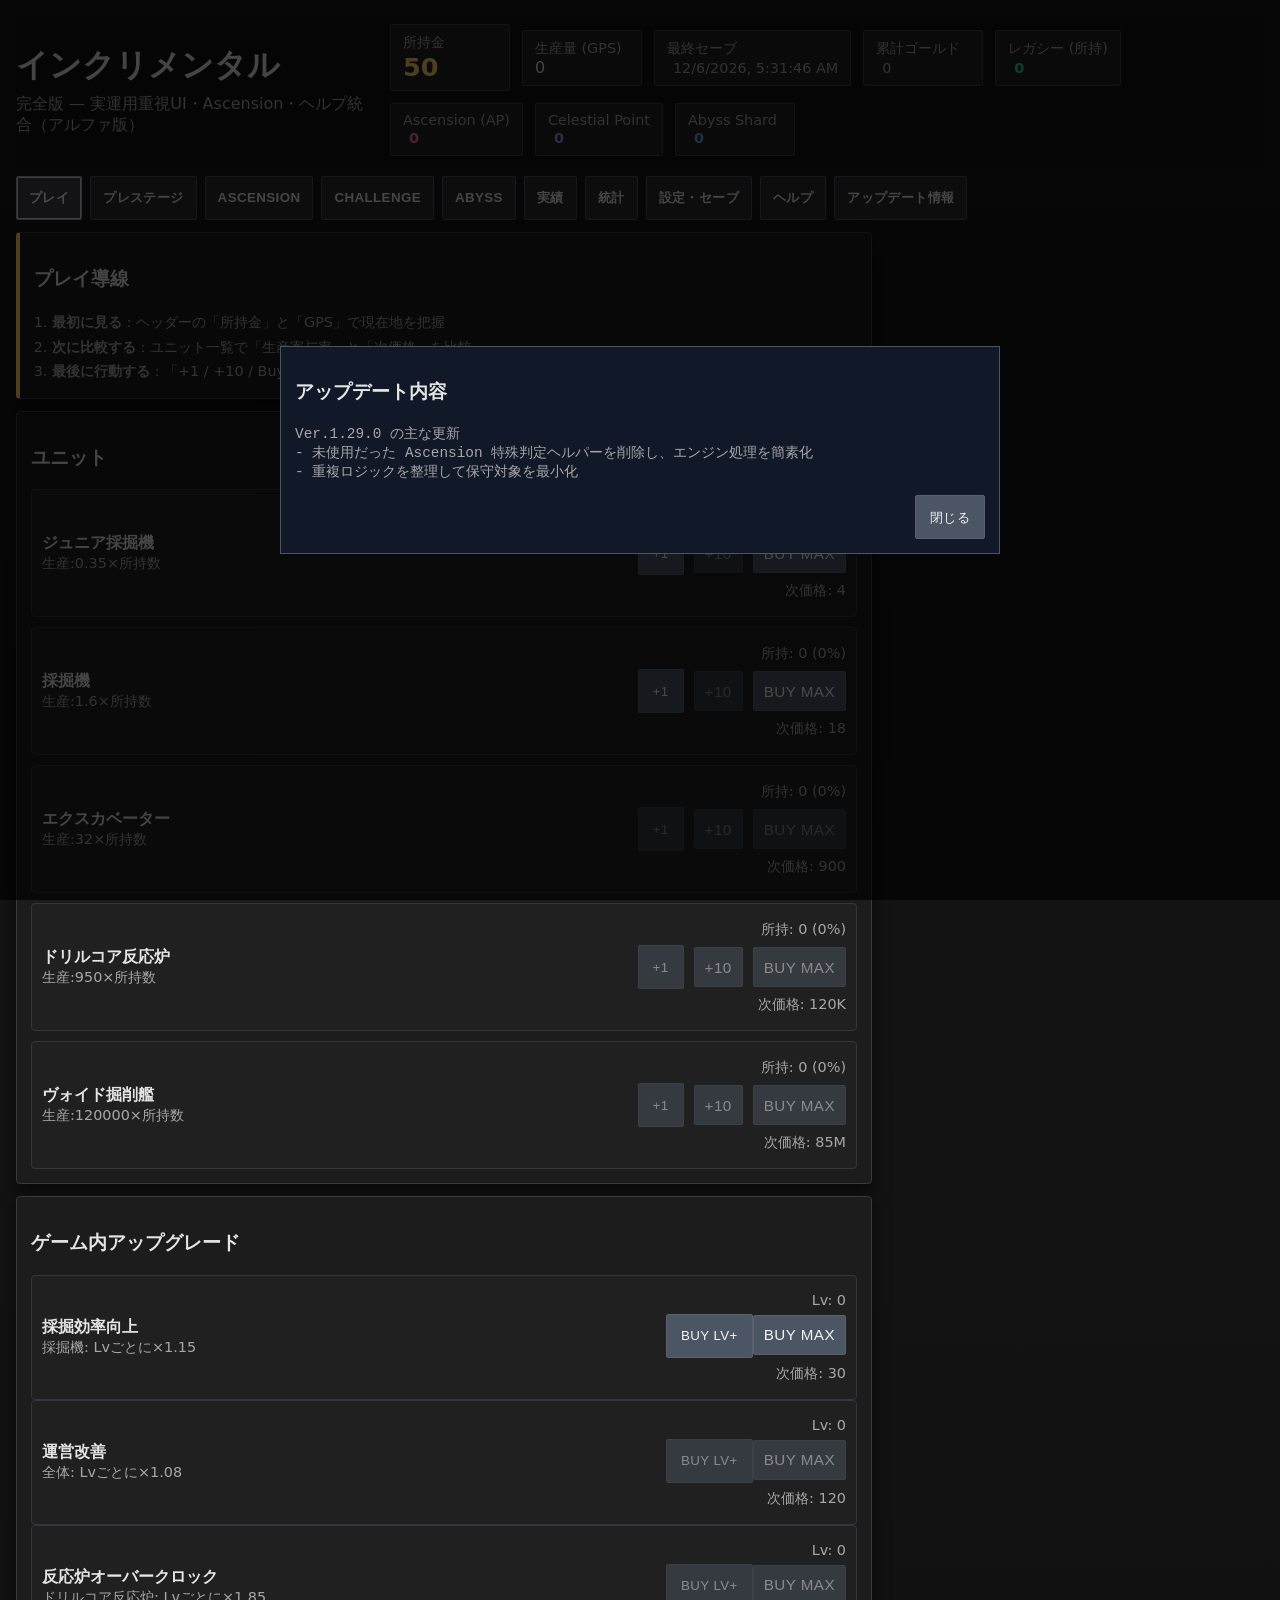
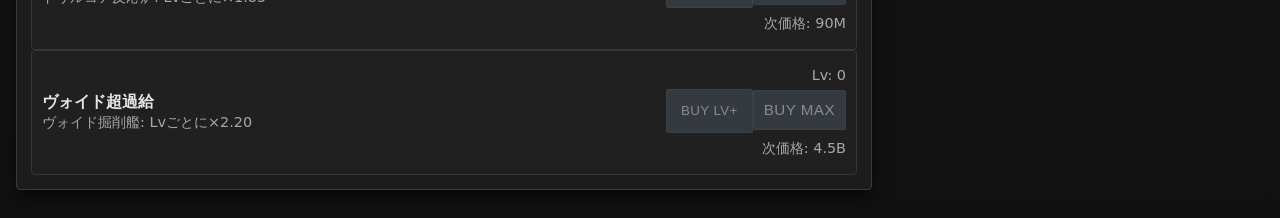
==== index.html @ 87f7f739 "Completion of Phase 2" ====
<!doctype html>
<html lang="ja">
<head>
  <meta charset="utf-8" />
  <meta name="viewport" content="width=device-width,initial-scale=1" />
  <title>インクリメンタル — 完全版（タブ・設定・Inspector組込）</title>
  <link rel="stylesheet" href="game/styles.css">
</head>
<body>
  <header id="mainHeader">
    <div>
      <h1 style="margin:0 0 6px">インクリメンタル</h1>
      <p class="muted" style="margin:0">完全版 — 実運用重視UI・Ascension・ヘルプ統合（アルファ版）</p>
    </div>

    <div id="headerRight">
      <div class="statusBar">
        <div class="statusItem">
          <div class="muted small">所持金</div>
          <div id="gold" class="big" style="color:#ffd166;">0</div>
        </div>
        <div class="statusItem">
          <div class="muted small">生産量 (GPS)</div>
          <div id="gps">0</div>
        </div>
        <div class="statusItem">
          <div class="muted small">最終セーブ</div>
          <div id="lastSave" class="muted small inline">—</div>
        </div>
        <div class="statusItem">
          <div class="muted small">累計ゴールド</div>
          <div id="totalEarned" class="muted small inline">0</div>
        </div>
        <div class="statusItem">
          <div class="muted small">レガシー (所持)</div>
          <div id="legacyAvail" class="muted small inline" style="color:#2dd4bf; font-weight:bold;">0</div>
        </div>
        <div class="statusItem">
          <div class="muted small">Ascension (AP)</div>
          <div id="ascAvail" class="muted small inline" style="color:#f472b6; font-weight:bold;">0</div>
        </div>
        <div class="statusItem">
          <div class="muted small">Celestial Point</div>
          <div id="celestialAvail" class="muted small inline" style="color:#a78bfa; font-weight:bold;">0</div>
        </div>
        <div class="statusItem">
          <div class="muted small">Abyss Shard</div>
          <div id="abyssHeaderShard" class="muted small inline" style="color:#60a5fa; font-weight:bold;">0</div>
        </div>
      </div>
    </div>
  </header>

  <nav id="mainTabs">
    <button class="tabBtn active" data-tab="play">プレイ</button>
    <button class="tabBtn" data-tab="prestige">プレステージ</button>
    <button class="tabBtn" data-tab="ascension">Ascension</button>
    <button class="tabBtn" data-tab="challenges">Challenge</button>
    <button class="tabBtn" data-tab="abyss">Abyss</button>
    <button class="tabBtn" data-tab="achievements">実績</button>
    <button class="tabBtn" data-tab="stats">統計</button>
    <button class="tabBtn" data-tab="settings">設定・セーブ</button>
    <button class="tabBtn" data-tab="help">ヘルプ</button>
    <button class="tabBtn" data-tab="updates">アップデート情報</button>
  </nav>

  <main class="layout">
    <section class="col maincol">
      <div id="tab-play" class="tabPane">
        <div class="card flowCard">
          <h3>プレイ導線</h3>
          <ol class="flowSteps muted small">
            <li><strong>最初に見る</strong>：ヘッダーの「所持金」と「GPS」で現在地を把握</li>
            <li><strong>次に比較する</strong>：ユニット一覧で「生産寄与率」と「次価格」を比較</li>
            <li><strong>最後に行動する</strong>：「+1 / +10 / Buy Max」で目的に合わせて購入</li>
          </ol>
        </div>

        <div class="card">
          <h3>ユニット</h3>
          <div id="unitsCard"></div>
        </div>

        <div class="card">
          <h3>ゲーム内アップグレード</h3>
          <div id="upgradesCard"></div>
        </div>

      </div>

      <div id="tab-prestige" class="tabPane">
        <div class="subTabs" id="prestigeSubTabs">
          <button class="subTabBtn active" data-parent="prestige" data-subtab="core">プレステージ</button>
          <button class="subTabBtn" data-parent="prestige" data-subtab="layers">Resonance Layers</button>
          <button class="subTabBtn" data-parent="prestige" data-subtab="legacy">レガシー</button>
        </div>

        <div id="subtab-prestige-core" class="subTabPane">
          <div class="card">
            <h3>プレステージ</h3>
            <div class="row">
              <div>
                <div class="muted small">次に得られるレガシー（見積）: <span id="prestigeGainPreview" style="color:#2dd4bf; font-weight:bold;">0</span></div>
                <div class="muted small">開始ゴールド（保証）: <span id="startingGoldPreview">0</span></div>
              </div>
              <div style="margin-left:auto">
                <button id="doPrestige" class="accent">プレステージ実行</button>
              </div>
            </div>
          </div>

          <div class="card">
            <h3>超越プレステージ層（Abyss）</h3>
            <p class="muted small">累計ゴールドが 1.8e308 に到達すると実行可能。実績を除く進行要素を全リセットし、新通貨「Abyss Shard」を獲得します。</p>
            <div class="row">
              <div class="statusItem"><div class="muted small">Abyss Shard</div><div id="abyssShard" style="color:#60a5fa;font-weight:bold;">0</div></div>
              <div class="statusItem"><div class="muted small">次回獲得見込</div><div id="abyssGainPreview" class="muted small inline">0</div></div>
            </div>
            <div class="row" style="margin-top:8px;"><button id="doAbyss" class="warn">Abyssリセット実行</button></div>
          </div>
        </div>

        <div id="subtab-prestige-layers" class="subTabPane" style="display:none;">
          <div class="card">
            <h3>プレステージ層 (Resonance Layers)</h3>
            <p class="muted small">現在周回の Prestige 値に応じて段階解放される特別層です。Ascend/Abyssでリセットされます。</p>
            <div id="prestigeLayerList" style="margin-top:10px;"></div>
          </div>
        </div>

        <div id="subtab-prestige-legacy" class="subTabPane" style="display:none;">
          <div class="card">
            <div class="legacyHeaderRow">
              <h3>レガシーツリー（クリックで Inspector）</h3>
              <div class="legacyZoomControls">
                <button id="legacyZoomOut" class="small alt" type="button">−</button>
                <button id="legacyZoomReset" class="small alt" type="button">100%</button>
                <button id="legacyZoomIn" class="small alt" type="button">＋</button>
              </div>
            </div>
            <div id="svgWrap"><svg id="legacySvg" preserveAspectRatio="xMidYMid meet"></svg></div>
          </div>
        </div>
      </div>

      <div id="tab-ascension" class="tabPane">
        <div class="subTabs" id="ascSubTabs">
          <button class="subTabBtn active" data-parent="ascension" data-subtab="core">Ascension</button>
          <button class="subTabBtn" data-parent="ascension" data-subtab="celestial">Celestial</button>
        </div>

        <div id="subtab-ascension-core" class="subTabPane">
        <div class="card">
          <h3>Ascension（超越）</h3>
          <p class="muted small" style="line-height:1.6;">
            Ascensionを実行すると、ゴールド・ユニット・アップグレード・プレステージ履歴・累計ゴールド・利用可能レガシー・レガシーツリーがリセットされる代わりに、強力な <strong>Ascensionポイント(AP)</strong> を獲得します。<br>
            ※一部のAscensionショップ強化で、累計ゴールドやレガシーツリーの維持を解放できます。
          </p>
          <div class="row" style="margin-top:12px; padding-top:12px; border-top:1px solid rgba(255,255,255,0.1);">
            <div>
              <div class="muted small">次に得られるAP（見積）: <span id="ascGainPreview" style="color:#f472b6; font-size:1.2rem; font-weight:bold;">0</span> AP</div>
            </div>
            <div style="margin-left:auto">
              <button id="doAscend" class="warn">Ascend 実行</button>
            </div>
          </div>
        </div>

        <div class="card">
          <h3>Ascension Shop</h3>
          <p class="muted small">獲得したAPを消費して、リセットしても消えない究極の恒久ブーストを購入します。</p>
          <div id="ascShop" style="margin-top:12px;"></div>
        </div>

        <div class="card" id="ascMiniGameCard" style="display:none;">
          <h3>Ascension ミニゲーム: 星脈同調</h3>
          <p class="muted small">Ascension Shop を全購入すると解放。挑戦ごとに AP を1消費。反転頻度を抑えた10ラウンド制で高スコアを狙います。</p>
          <div class="muted small" style="line-height:1.65; margin-top:8px;">
            <strong>ルール</strong>
            <ul style="margin:6px 0 0 18px; padding:0;">
              <li>全10ラウンド。基本は通常ルールで、後半のみ「反転」ラウンドが出現します。</li>
              <li>通常ルール：表示された目標レーン（A〜D）を制限時間内に押すと成功です。</li>
              <li>反転ルール：目標レーンの<strong>対向レーン</strong>を押すと成功（目標レーンや他レーンはミス）です。</li>
              <li>ラウンドが進むほど制限時間が短くなりますが、緩やかに短縮されます。タイムアウトはミス扱いです。</li>
              <li>挑戦終了時にスコアに応じて AP を還元します（高スコアほど還元量アップ）。</li>
            </ul>
          </div>
          <div class="row" style="margin-top:8px;">
            <button id="miniGameStart" class="accent">挑戦開始 (AP -1)</button>
            <span id="miniGameSummary" class="muted small">未挑戦</span>
          </div>
          <div class="row" style="margin-top:8px;">
            <button class="small alt miniLaneBtn" data-lane="0" disabled>レーンA</button>
            <button class="small alt miniLaneBtn" data-lane="1" disabled>レーンB</button>
            <button class="small alt miniLaneBtn" data-lane="2" disabled>レーンC</button>
            <button class="small alt miniLaneBtn" data-lane="3" disabled>レーンD</button>
          </div>
          <pre id="miniGameStatus" class="muted small previewbox" style="margin-top:8px;">解放条件: Ascension Shop 全購入</pre>
        </div>

        <div class="card">
          <h3>自動購入</h3>
          <p class="muted small">「自律運用OS」を購入すると、ユニット/アップグレード/レガシーの自動購入を有効化できます。</p>
          <div class="row" style="margin-top:8px;"><label class="muted small"><input type="checkbox" id="autoBuyEnable"> 自動購入を有効化</label></div>
          <div class="row"><label class="muted small"><input type="checkbox" id="autoBuyUnits"> ユニットを対象</label></div>
          <div class="row"><label class="muted small"><input type="checkbox" id="autoBuyUpgrades"> アップグレードを対象</label></div>
          <div class="row"><label class="muted small"><input type="checkbox" id="autoBuyLegacy"> レガシーを対象</label></div>
          <div class="row" style="margin-top:8px; gap:8px; align-items:center;">
            <label class="muted small">購入方式</label>
            <select id="autoBuyMode">
              <option value="single">単体購入</option>
              <option value="max">全購入（Buy Max）</option>
            </select>
          </div>
          <div class="row" style="margin-top:8px; gap:8px; align-items:center;">
            <label class="muted small">実行間隔(ms)</label>
            <input id="autoBuyInterval" type="number" min="50" step="10" value="500" style="width:90px;" />
            <span id="autoBuyStatus" class="muted small">未解放</span>
          </div>
        </div>
        </div>

        <div id="subtab-ascension-celestial" class="subTabPane" style="display:none;">
        <div class="card">
          <h3>Celestial Nexus</h3>
          <p class="muted small">Ascend時に獲得する <strong>Celestial Point (CP)</strong> を使って、独創的な恒久アップグレードを購入できます。</p>
          <div class="row" style="margin-top:8px;">
            <div class="statusItem">
              <div class="muted small">所持CP</div>
              <div id="celestialAvail" style="color:#a78bfa; font-weight:bold;">0</div>
            </div>
            <div class="statusItem">
              <div class="muted small">累計獲得CP</div>
              <div id="celestialTotal" class="muted small inline">0</div>
            </div>
          </div>
        </div>
        <div class="card">
          <h3>Celestial層 効果一覧</h3>
          <div id="celestialLayerListTab"></div>
        </div>
        <div class="card">
          <h3>Celestialルート</h3>
          <p class="muted small">解放済みの星界層に応じてルートを選択できます。選択中ルートは恒久ボーナスを与え、対応するCelestialアップグレードを購入可能にします。カード内では推奨スタイル、到達目標、保存済みだが待機中の専用強化も確認できます。</p>
          <div id="celestialBranchActive" class="muted small" style="margin-top:8px;">未選択</div>
          <div id="celestialBranchList" style="margin-top:12px;"></div>
        </div>
        <div class="card">
          <h3>Celestialアップグレード</h3>
          <div id="celestialShop"></div>
        </div>
      </div>
      </div>
      </div>

      <div id="tab-challenges" class="tabPane">
        <div class="card">
          <h3>Challenge (制約周回)</h3>
          <p class="muted small">Antimatter Dimensions風の「制約付きラン」です。開始時に周回をリセットし、目標累計Goldを達成すると恒久報酬を得られます。</p>
          <div class="subTabs" style="margin-top:8px;">
            <button class="subTabBtn active" data-parent="challenges" data-subtab="core">通常Challenge</button>
            <button class="subTabBtn" data-parent="challenges" data-subtab="abyss">Abyss Challenge</button>
          </div>
          <div id="subtab-challenges-core" class="subTabPane">
            <div id="challengeList" style="margin-top:12px;"></div>
          </div>
          <div id="subtab-challenges-abyss" class="subTabPane" style="display:none;">
            <div id="abyssChallengeList" style="margin-top:12px;"></div>
          </div>
          <pre id="challengeStatus" class="muted small previewbox" style="margin-top:10px;">Challenge未挑戦</pre>
        </div>
      </div>

      <div id="tab-abyss" class="tabPane" style="display:none;">
        <div class="card">
          <h3>Abyss</h3>
          <p class="muted small">深淵専用の機能です。Abyss Shardを使って恒久強化を購入できます。Abyss gain は Challenge / Celestial / 周回数 / Infinity 到達で段階的に増加します。</p>
          <div class="row">
            <div class="statusItem"><div class="muted small">所持 Abyss Shard</div><div id="abyssTabShard" style="color:#60a5fa;font-weight:bold;">0</div></div>
            <div class="statusItem"><div class="muted small">累計 Abyss Reset</div><div id="abyssResetCount" class="muted small inline">0</div></div>
            <div class="statusItem"><div class="muted small">次回獲得見込</div><div id="abyssTabGain" class="muted small inline">0</div></div>
          </div>
          <div class="row" style="margin-top:8px;"><button id="doAbyssFromTab" class="warn">Abyssリセット実行</button></div>
        </div>
        <div class="card">
          <h3>深淵ナビゲーター</h3>
          <div id="abyssObjectiveList" style="margin-top:10px;"></div>
          <pre id="abyssGainBreakdown" class="muted small previewbox" style="margin-top:10px;">Abyss到達後に gain の内訳が表示されます。</pre>
        </div>
        <div class="card">
          <h3>深淵改造</h3>
          <div id="abyssUpgradeList"></div>
        </div>
      </div>

      <div id="tab-achievements" class="tabPane">
        <div class="card">
          <h3>実績</h3>
          <div id="achList"></div>
        </div>
      </div>

      <div id="tab-stats" class="tabPane">
        <div class="card">
          <h3>周回統計</h3>
          <div id="statsSummary" class="muted small">読み込み中...</div>
          <div id="statsHistory" class="small" style="margin-top:10px;"></div>
        </div>
      </div>

      <div id="tab-settings" class="tabPane">
        <div class="card" id="settingsCard">
          </div>

        <div class="card savebox" style="margin-top:12px;">
          <h3>データ管理（セーブ / ロード）</h3>
          <div class="row">
            <button id="downloadSave">ダウンロード</button>
            <button id="copySave">クリップボードへコピー</button>
            <button id="reset" style="background:#ef4444; margin-left:auto;">全データリセット</button>
          </div>
          <textarea id="pasteJson" placeholder="セーブデータ(JSON)をここに貼り付けてインポートできます" style="margin-top:12px;"></textarea>
          <div class="row" style="margin-top:8px;">
            <button id="importPasteBtn">テキストから読み込む</button>
            <button id="previewPasteBtn" class="small alt">構造チェック</button>
            <button id="triggerFileInput" class="small alt">ファイルから読み込む</button>
            <input id="fileInput" type="file" accept=".json" style="display:none"/>
          </div>
          <div id="importStatus" class="muted small" style="margin-top:6px;">—</div>
        </div>
      </div>

      <div id="tab-help" class="tabPane">
        <div class="card">
          <h3>ゲーム内ヘルプ</h3>
          <div id="helpContent" style="line-height: 1.7;">
            <h4 style="color:var(--accent);">💰 基本サイクル</h4>
            <p class="small muted" style="margin-top:4px;">ユニットを購入して「GPS（秒間ゴールド生産量）」を増やし、ゴールドを稼ぎます。アップグレードを購入すると、特定のユニットや全体の生産効率が倍増します。</p>

            <h4 style="color:#2dd4bf; margin-top:16px;">♻️ プレステージ (Prestige)</h4>
            <p class="small muted" style="margin-top:4px;">プレイが行き詰まってきたら「プレステージ」を行いましょう。進行がリセットされる代わりに「レガシー」を獲得します。プレステージタブのサブタブからレガシーツリー（永続効果）を成長させられます。</p>

            <h4 style="color:#f472b6; margin-top:16px;">✨ Ascension (超越)</h4>
            <p class="small muted" style="margin-top:4px;">プレステージを何度も繰り返し、さらに先へ進むための究極のリセット機能です。Ascensionポイント(AP)を使って、Ascension/Celestialサブタブで強力な恒久ブーストを購入できます。さらに 1.8e308 到達で「Abyssリセット」が解禁され、実績以外を全リセットして最上位通貨を獲得できます。</p>

            <h4 style="color:#a78bfa; margin-top:16px;">🌌 Celestialルート指針</h4>
            <ul class="small muted" style="margin-top:4px; padding-left:20px;">
              <li><strong>Nova：</strong> 高Tier火力と短い Ascend 周回向け。Voidrig / Drillcore を早く押し上げたい時に有効です。</li>
              <li><strong>Vault：</strong> コスト圧縮と量産向け。Excavator 以降の台数を安定して伸ばしたい時に向いています。</li>
              <li><strong>Mirror：</strong> 開始資源と初速向け。早期 Prestige / Ascend を回して再始動回数を稼ぐルートです。</li>
              <li><strong>Epoch：</strong> Prestige 効率と重い run 向け。長めの周回で AP / CP 回収量を伸ばしたい時に使います。</li>
            </ul>

            <h4 style="color:#ffd166; margin-top:16px;">🏆 実績 (Achievements)</h4>
            <p class="small muted" style="margin-top:4px;">特定の条件を満たすと実績が解除され、ゲーム全体に強力なパッシブボーナスが付与されます。</p>

            <h4 style="margin-top:16px;">💡 ヒント</h4>
            <ul class="small muted" style="margin-top:4px; padding-left:20px;">
              <li><strong>Inspector機能：</strong> レガシーツリーのノードをクリックすると、右側に詳細（前提・効果・コスト）が表示されます。</li>
              <li>設定タブから、数字の表示形式（コンパクト / 指数）や各種通知のON/OFFを切り替えられます。</li>
            </ul>

          </div>
        </div>
      </div>

      <div id="tab-updates" class="tabPane">
        <div class="card">
          <h3>アップデート情報</h3>
          <p class="small muted" style="margin-top:4px;">このゲームは現在<strong>アルファ版</strong>です。仕様やバランスは今後も変更されます。</p>
          <ul class="small muted" style="margin-top:8px; padding-left:20px; line-height:1.8;">
            <li><strong>Ver.1.29.0</strong>：ロードマップ Phase 2 を完了。Celestial の Nova / Vault / Mirror / Epoch へ専用アップグレードを増設し、ルートごとの攻略方針を強化。Celestial画面で推奨スタイル・到達目標・有効中/待機中の専用効果を表示し、ルート別実績も追加。</li>
            <li><strong>Ver.1.28.0</strong>：設定タブの確認ダイアログ対象を全操作へ拡張し、トースト設定に一般メッセージ切替を追加。Celestialアップグレード「星界チューニング規格」の上限拡張が一回きりの Ascension Shop 項目へ及ばないよう修正。Abyssアップグレード「自律継承アーカイブ」を追加し、Abyss後も自動購入の解放状態を保持できるよう変更。</li>
            <li><strong>Ver.1.27.0</strong>：ロードマップ Phase 1 を完了。Abyss gain を再設計し、Challenge / Celestial / Infinity 到達 / 周回数で段階的に増加するよう変更。Abyssタブに短期目標ナビゲーターを追加し、一部Challenge報酬を機能解放型へ差し替え。役割別 Abyss アップグレードも追加。</li>
            <li><strong>Ver.1.26.0</strong>：Celestialルート専用効果の排他制御を修正し、旧セーブで分岐専用化されたアップグレードをCP返金付きで再配置。あわせて Abyssアップグレードを8種構成へ拡張し、深層以降の選択肢を増量。</li>
            <li><strong>Ver.1.25.0</strong>：Celestialにルート分岐の土台を追加。Nova/Vault/Mirror/Epoch の4系統を層解放に応じて選択可能にし、選択ルート固有ボーナスと専用Celestialアップグレードを実装。</li>
            <li><strong>Ver.1.24.0</strong>：プレイUIを情報優先設計へ再構成。ヘッダーの役割色を整理し、ユニット/アップグレードを「比較情報→行動」の順で読めるレイアウトへ刷新。長文や欠損値でも崩れにくい表示ルールを追加。</li>
            <li><strong>Ver.1.23.2</strong>：Abyss Challenge最終試練（Challenge 11）の目標ゴールド判定をAbyss到達ライン（1.8e308想定）と同じ基準に統一し、Infinity化で達成不能になる問題を修正。</li>
            <li><strong>Ver.1.23.1</strong>：モバイルのレガシーツリー操作時にページ全体が動く問題を修正し、レガシーツリー内の上限/到達不能値を「―」表示へ変更。Challengeタブに「Abyss Challenge」サブタブを追加。</li>
            <li><strong>Ver.1.23.0</strong>：Abyss到達まで版のAbyss Challengeを3種追加（AD風ギミック: ユニット数デバフ/ユニット数コスト加速/最高Tierのみ生産）。あわせて全11Challenge制覇実績を追加。</li>
            <li><strong>Ver.1.22.2</strong>：engine.app.js からChallenge進行処理を分離し、ui.app.js からAscensionミニゲーム制御を分離して機能単位の保守性を向上。</li>
            <li><strong>Ver.1.22.1</strong>：engine/uiの共通処理を helper ファイルへ責務分割し、実機能単位で保守しやすい構成に再整理。</li>
            <li><strong>Ver.1.22.0</strong>：長大化していた engine.js / ui.js を分割し、読み込み構成を整理して保守性を改善。</li>
            <li><strong>Ver.1.21.1</strong>：未使用の Ascension 特殊判定ヘルパーを削除し、エンジン内の重複ロジックを整理して保守性を改善。</li>
            <li><strong>Ver.1.21.0</strong>：UIコードを再編して保守性を改善。ヘッダーにCelestial Point/Abyss Shardを常時表示。レガシーツリーのモバイルズーム操作（刻み幅・ピンチ）を改善。Abyssタブの操作導線と状態同期を修正。</li>
            <li><strong>Ver.1.20.1</strong>：Infinity/NaNを含むセーブデータの保存・読込形式を改善。ダウンロード/コピー/インポートでも特殊数値を安全に扱えるよう修正し、Infinity到達後の進捗破損を防止。</li>
            <li><strong>Ver.1.20.0</strong>：Infinity表示を「1.8e308」に統一。レガシーツリーSVGのモバイル表示を改善。Abyss専用タブと深淵改造システムを追加。</li>
            <li><strong>Ver.1.19.2</strong>：所持ゴールドがInfinity到達時に「Buy Max」計算ループが終了せず進行不能になる不具合を修正（ユニット/アップグレードの最大購入計算に安全上限を追加）。</li>
            <li><strong>Ver.1.19.1</strong>：設定・セーブ画面での貼り付けインポート/ファイルインポート/全リセット後に即時保存されず、オートセーブ前のリロードで状態が巻き戻る不具合を修正。</li>
            <li><strong>Ver.1.19.0</strong>：Challengeに中断ボタンを追加し、終了時に累計Goldを挑戦前の値へ復元。終盤ユニット向け超強化アップグレードと、Celestial由来のAscension Shop上限拡張を追加。</li>
            <li><strong>Ver.1.18.1</strong>：レガシーツリーの上限解放を無制限化から段階強化方式に変更。Ascensionショップの「遺産限界突破理論」を購入するたび、各ノードの上限が+1されるよう調整。</li>
            <li><strong>Ver.1.18.0</strong>：Ascensionショップに高コストの「遺産限界突破理論」を追加し、レガシーツリーのレベル上限を解放。自動購入の対象にレガシーツリーを追加。</li>
            <li><strong>Ver.1.17.3</strong>：Ascension内のCelestialサブタブが表示されない不具合を修正。Ascension説明文の重複を整理。</li>
            <li><strong>Ver.1.17.2</strong>：Challenge / 実績 / 統計 / 設定・セーブ / ヘルプ / アップデート情報タブが表示されない不具合を修正（AscensionタブのDOM閉じタグ不整合を解消）。</li>
            <li><strong>Ver.1.17.1</strong>：アップデート初回表示モーダルでバージョン表記が「Ver Ver.x.y.z」と重複する不具合を修正。</li>
            <li><strong>Ver.1.17.0</strong>：メインタブを再編し、Prestige/Ascensionにサブタブを導入。新最上位層「Abyssリセット」（1.8e308想定）を追加し、高桁向けにユニット・レガシー・Ascension/Celestial・Challenge・実績・ヘルプを拡張。アップデート初回表示ウィンドウを実装。</li>
            <li><strong>Ver.1.16.3</strong>：Challengeの最速クリア秒表示で0秒記録が空欄になる不具合を修正し、最速記録表示の判定を数値ベースに改善。</li>
            <li><strong>Ver.1.16.2</strong>：ユニット購入APIが無効な購入数（0・負数・非整数）を受け付けてしまう不具合を修正し、進行破綻を防ぐ入力バリデーションを追加。</li>
            <li><strong>Ver.1.16.1</strong>：Challengeのクリア最速記録が0秒だった場合に再クリアでも初回扱いになる不具合を修正し、firstClear判定の整合性を改善。</li>
            <li><strong>Ver.1.16.0</strong>：UI全体を無骨（インダストリアル）な配色・角丸・ボーダーに刷新し、ボタン/カード/タブの装飾を統一して視認性を調整。</li>
            <li><strong>Ver.1.15.3</strong>：PlayタブからCelestial層カードを削除した状態でも、Celestialタブの「Celestial層 効果一覧」が正しく更新されるよう描画処理を修正。</li>
            <li><strong>Ver.1.15.2</strong>：プレイタブからCelestial層の表示を削除し、プレイタブ内の「プレステージ」と「プレステージ層」の表示順を入れ替え。</li>
            <li><strong>Ver.1.15.1</strong>：集計キャッシュが外部stateの試算結果を使い回してしまう不具合を修正し、シミュレーション計算（開始ゴールド/GPS試算）の整合性を改善。</li>
            <li><strong>Ver.1.15.0</strong>：実績表示を簡素化。アップグレードタブをプレイタブへ統合。Celestialタブ/Celestial Point/Celestial専用アップグレードを追加。Prestige/Celestial層の効果表示を明確化し、Challengeを7種へ拡張、新実績を追加。</li>
            <li><strong>Ver.1.14.1</strong>：Prestige実行時、同回で解放されたPrestige層の開始ゴールド補正が反映されない不具合を修正。</li>
            <li><strong>Ver.1.14.0</strong>：Ascension累計APで解放される新層「Celestial層」を追加。Challenge 4 (Mono Line) と新実績を追加し、ユニット最低コストを1に固定。レガシーツリーのノード座標を再調整。</li>
            <li><strong>Ver.1.13.2</strong>：存在しないトップ階層ファイル参照（styles.css / config.js / state.js / engine.js / ui.js）を削除し、初回ロード時の404エラーを解消。</li>
            <li><strong>Ver.1.13.1</strong>：Challenge開始時に、前ランのPrestige進行に由来する開始ゴールド補正が持ち越される不具合を修正。</li>
            <li><strong>Ver.1.13.0</strong>：Ascensionミニゲーム難易度を緩和。Prestige層(Resonance Layers)・Challengeモード・特殊実績群を追加。</li>
            <li><strong>Ver.1.12.4</strong>：自動購入の1フレーム上限到達時に未処理の蓄積時間を保持するよう修正し、低FPS時の購入取りこぼしを軽減。</li>
            <li><strong>Ver.1.12.3</strong>：Ascensionミニゲームにルール説明（通常/反転/時間短縮/報酬）を追加。</li>
            <li><strong>Ver.1.12.2</strong>：レガシーの「Buy Max」が前提未達ノードも購入できてしまう不具合を修正。</li>
            <li><strong>Ver.1.12.1</strong>：自動購入ループを修正し、低FPS時やバックグラウンド復帰時に実行間隔の取りこぼしで購入頻度が落ちる問題を改善。</li>
            <li><strong>Ver.1.12.0</strong>：Ascension増加式を後半で緩やかに調整、後半ショップ価格を増額、ミニゲーム複雑化、統計タブ追加、自動購入50ms対応＆購入方式切替、モバイルズーム改善、特殊実績を追加。</li>
            <li><strong>Ver.1.11.2</strong>：Ascension時にレガシーツリーをリセットする場合、開始ゴールドが旧ツリー補正を誤って引き継ぐ不具合を修正。</li>
            <li><strong>Ver.1.11.1</strong>：アップデート履歴をヘルプから独立タブへ移動。アルファ版表記を追加。</li>
            <li><strong>Ver.1.11.0</strong>：アップデート履歴を追加。次に得られるレガシー見積が購入なしでも更新されるよう修正。</li>
            <li><strong>Ver.1.10.0</strong>：Ascensionミニゲームと特殊実績を追加。</li>
            <li><strong>Ver.1.9.0</strong>：レガシーツリーのズーム操作を追加し、Ascensionショップ価格を再調整。</li>
          </ul>
        </div>
      </div>
    </section>

    <aside class="col sidecol">
      <div id="tab-inspector" style="display:block">
        <div class="card inspector">
          <h3>Inspector (レガシー詳細)</h3>
          <div id="ins_none" class="muted">ツリーのノードをクリックしてください</div>
          <div id="ins_box" style="display:none">
            <div><strong id="ins_name" style="font-size:1.1rem; color:#2dd4bf;"></strong></div>
            <div id="ins_desc" class="muted small" style="margin-bottom:8px;"></div>
            <div class="muted small">現在Lv: <span id="ins_lvl" style="color:#fff;">0</span> / <span id="ins_max">—</span></div>
            <div class="muted small">前提: <span id="ins_prereq">—</span></div>
            <div class="muted small">効果: <span id="ins_next_effect" style="color:#ffd166;">—</span></div>
            <div class="muted small">次Lvコスト: <strong id="ins_next_cost" style="color:#fff;">—</strong></div>

            <hr style="border-color:rgba(255,255,255,0.1); margin:12px 0;">

            <div class="row" style="margin-top:12px;">
              <button id="ins_buy1">Lv +1 購入</button>
              <button id="ins_buyMax" class="small warn">最大購入</button>
              <button id="ins_close" class="small alt" style="margin-left:auto;">閉じる</button>
            </div>
          </div>
        </div>
        <div class="card hintbox">
          <div class="muted small">💡 ヒント: Inspector では前提と次レベルコストを見ながら効率よくレガシーを伸ばせます。</div>
        </div>
      </div>
    </aside>
  </main>

  <div id="updateModal" class="updateModal" style="display:none;">
    <div class="updateModalCard">
      <h3 id="updateModalTitle">アップデート内容</h3>
      <pre id="updateModalBody" class="small muted" style="white-space:pre-wrap;"></pre>
      <div class="row" style="justify-content:flex-end;"><button id="closeUpdateModal" class="accent">閉じる</button></div>
    </div>
  </div>

  <div id="toast" class="toast"></div>

  <script src="game/config.js"></script>
  <script src="game/state.js"></script>
  <script src="game/engine.helpers.js"></script>
  <script src="game/engine.challenge.js"></script>
  <script src="game/engine.app.js"></script>
  <script src="game/engine.js"></script>
  <script src="game/ui.helpers.js"></script>
  <script src="game/ui.minigame.js"></script>
  <script src="game/ui.app.js"></script>
  <script src="game/ui.js"></script>
</body>
</html>
---- game/styles.css ----
:root{
  --bg:#121212;
  --card:#1c1c1c;
  --muted:#a7a7a7;
  --brand:#ffd166;
  --action:#4b5563;
  --state-positive:#2dd4bf;
  --state-special:#a78bfa;
  --state-abyss:#60a5fa;
  --warn:#d97706;
  --danger:#b91c1c;
  --glass: rgba(255,255,255,0.04);
}
*{box-sizing:border-box}
body{font-family:"Roboto Condensed","Noto Sans JP",system-ui,-apple-system,"Segoe UI",Roboto;background:var(--bg);color:#e5e5e5;margin:0;padding:16px;background-image:linear-gradient(180deg,#161616 0%,#111 100%)}
header h1{margin:0 0 6px}
.muted{color:var(--muted)}
.small{font-size:.9rem}
.tiny{font-size:.78rem}
.layout{display:grid;grid-template-columns:1fr 380px;gap:12px;align-items:start}
.col{display:block}
.card{background:var(--card);padding:14px;border-radius:4px;margin-bottom:12px;box-shadow:0 8px 18px rgba(0,0,0,0.55);border:1px solid #3a3a3a}
.status{display:flex;justify-content:space-between;align-items:center}
.left{flex:1}
.right{width:260px;text-align:right}
.big{font-size:1.6rem;font-weight:700}
.row{display:flex;gap:10px;align-items:center;flex-wrap:wrap}
button{padding:12px 14px;border-radius:2px;border:1px solid #5b6168;background:var(--action);color:#f3f4f6;cursor:pointer;min-height:44px;line-height:1;text-transform:uppercase;letter-spacing:0.03em}
button.small{padding:8px 10px;font-size:.95rem;min-height:40px}
button.accent{background:var(--action)}
button.warn{background:var(--warn);color:#000}
button.alt{background:#2d2d2d;border-color:#6b7280}
button:disabled{opacity:0.5;cursor:not-allowed}
input[type=number]{width:84px;padding:8px;border-radius:2px;border:1px solid #4b5563;background:#111;color:#e6eef8}
select{padding:8px;border-radius:2px;border:1px solid #4b5563;background:#111;color:#e6eef8}
textarea{width:100%;height:90px;margin-top:8px;padding:10px;border-radius:2px;background:#101010;color:#e6eef8;border:1px solid #4b5563;resize:vertical}
.previewbox{background:rgba(255,255,255,0.02);padding:8px;border-radius:6px;white-space:pre-wrap}
#svgWrap{background:#161616;padding:8px;border-radius:2px;overflow:auto; -webkit-overflow-scrolling:touch;border:1px solid #3a3a3a;overscroll-behavior:contain}
svg{width:100%;height:420px;display:block;min-width:980px}
.statsRunItem{padding:8px;border-radius:2px;margin-bottom:6px;background:rgba(255,255,255,0.03);border:1px solid #343434}
.celestialBranchCard{display:flex;justify-content:space-between;align-items:center;gap:12px;padding:10px;border:1px solid #3b3d46;border-radius:4px;background:rgba(255,255,255,0.02);margin-bottom:8px}
.celestialBranchCard.active{border-color:var(--state-special);background:linear-gradient(90deg, rgba(167,139,250,0.16), rgba(255,255,255,0.02))}
.celestialBranchCard.locked{opacity:0.6}
.legacyHeaderRow{display:flex;justify-content:space-between;align-items:center;gap:10px;flex-wrap:wrap}
.legacyHeaderRow h3{margin:0}
.legacyZoomControls{display:flex;gap:6px;align-items:center}
.legacyZoomControls button{min-width:54px}
.nodeRect{rx:8;cursor:pointer;stroke:#08323c;stroke-width:2;transition:stroke-width 0.2s, filter 0.2s;}
.nodeRect.selected{stroke:#ffd166;stroke-width:4;filter:drop-shadow(0 8px 18px rgba(255,209,102,0.14))}
.edgeLine{stroke:#14424f;stroke-width:2}
.toast{max-height: 50vh;overflow-y: auto;position:fixed;right:16px;bottom:16px;display:flex;flex-direction:column;gap:8px;padding:8px;z-index:9999}
.toastItem{background:rgba(12,40,55,0.95);color:#e6eef8;padding:10px 14px;border-radius:8px;box-shadow:0 4px 12px rgba(0,0,0,0.5)}

/* Pulse Animation for SVG clicks */
.pulse { animation: pulseAnim 0.4s ease-out; }
@keyframes pulseAnim {
  0% { filter: brightness(1); }
  50% { filter: brightness(1.7); }
  100% { filter: brightness(1); }
}

/* mobile-focused */
@media (max-width:900px){
  .layout{grid-template-columns:1fr; padding-bottom:160px}
  svg{height:460px;min-width:1200px}
  #svgWrap{padding:6px;overflow:auto;touch-action:none}
  button{padding:14px 16px;border-radius:12px;min-height:52px}
  .right{width:auto;text-align:left}
  .card{padding:16px}
}
/* タブ UI */
.tabs{display:flex;gap:8px;margin:12px 0 16px;flex-wrap:wrap}
.tabBtn{background:#232323;border:1px solid #4b5563;padding:8px 12px;border-radius:2px;color:#d1d5db;cursor:pointer}
.tabBtn.active{background:#3f3f46;border-color:#9ca3af;color:#fff;box-shadow:inset 0 0 0 1px #d1d5db}
.tabPane{display:block}
.tabPane[hidden]{display:none}

/* Achievements list */
#achList .achItem{display:flex;justify-content:space-between;align-items:center;padding:8px;border-radius:8px;margin-bottom:6px;background:rgba(255,255,255,0.02)}
.achLocked{opacity:0.45}
.achUnlocked{border:1px solid #ffd166;background:linear-gradient(90deg, rgba(255,208,102,0.06), rgba(255,255,255,0.02));}

/* Help formatting */
#helpContent h4{margin:8px 0 4px}
#helpContent p{margin:0 0 8px}

/* モバイルでのタブ折返し */
@media (max-width:900px){
  .tabs{justify-content:space-between}
  .sidecol{order:2}
  .maincol{order:1}
}
button{ transition: background-color 0.12s ease, border-color 0.12s ease; }
button:not(:disabled):hover { filter: brightness(1.04); border-color:#9ca3af; }
button:not(:disabled):active { filter: brightness(0.94); }

.subTabs{display:flex;gap:8px;flex-wrap:wrap;margin-bottom:10px}
.subTabBtn{padding:6px 10px;border:1px solid #4b5563;background:#1f2937;color:#e5e7eb;cursor:pointer}
.subTabBtn.active{background:#374151;border-color:#9ca3af}
.updateModal{position:fixed;inset:0;background:rgba(0,0,0,0.7);display:flex;align-items:center;justify-content:center;z-index:9999}
.updateModalCard{background:#111827;border:1px solid #4b5563;padding:14px;max-width:720px;width:min(92vw,720px);max-height:85vh;overflow:auto}


#mainHeader{display:flex;justify-content:space-between;align-items:center;gap:12px;margin-bottom:12px;position:sticky;top:0;z-index:50;background:rgba(18,18,18,0.92);backdrop-filter:blur(4px);padding:8px 0}
#mainTabs{display:flex;gap:8px;margin-bottom:12px;flex-wrap:wrap}
.tabBtn{padding:8px 12px;border-radius:2px;background:#2b2b2b;color:#e5e7eb;border:1px solid #4b5563;cursor:pointer;font-weight:bold;letter-spacing:.03em}
.tabBtn.active{background:#3f3f46;color:#fff;transform:none;box-shadow:inset 0 0 0 1px #d1d5db;border-color:#9ca3af}
.tabPane{display:none}
.statusBar{display:flex;gap:12px;align-items:center;flex-wrap:wrap}
.statusItem{background:#202020;padding:8px 12px;border-radius:2px;min-width:120px;text-align:left;border:1px solid #3f3f46}
.muted.small.inline{display:inline-block;margin-left:6px;color:var(--muted);font-size:.9rem}
#headerRight{display:flex;gap:8px;align-items:center}
@media (max-width:900px){#mainHeader{flex-direction:column;align-items:stretch}#mainTabs{order:2}}

#gold{color:var(--brand)!important}
#legacyAvail{color:var(--state-positive)!important}
#ascAvail{color:#f472b6!important}
#celestialAvail{color:var(--state-special)!important}
#abyssHeaderShard{color:var(--state-abyss)!important}

.flowCard{border-left:4px solid var(--brand)}
.flowSteps{margin:8px 0 0 18px;padding:0;line-height:1.7}

#unitsCard,.upg{display:flex;flex-direction:column;gap:10px}
.unit,.upg{
  border:1px solid #34363d;
  background:rgba(255,255,255,0.02);
  padding:10px;
  border-radius:4px;
}
.unitRow,.upgRow{display:grid;grid-template-columns:minmax(220px,1fr) minmax(240px,280px);gap:12px;align-items:center}
.unitStats,.upgStats{display:flex;flex-direction:column;gap:6px;align-items:flex-end;text-align:right}
.metricLine{display:flex;gap:8px;flex-wrap:wrap;justify-content:flex-end}
.metricLabel{color:var(--muted);font-size:.85rem}
.metricValue{font-weight:700;color:#f3f4f6;overflow-wrap:anywhere}

@media (max-width:900px){
  .unitRow,.upgRow{grid-template-columns:1fr}
  .unitStats,.upgStats{align-items:flex-start;text-align:left}
  .metricLine{justify-content:flex-start}
}
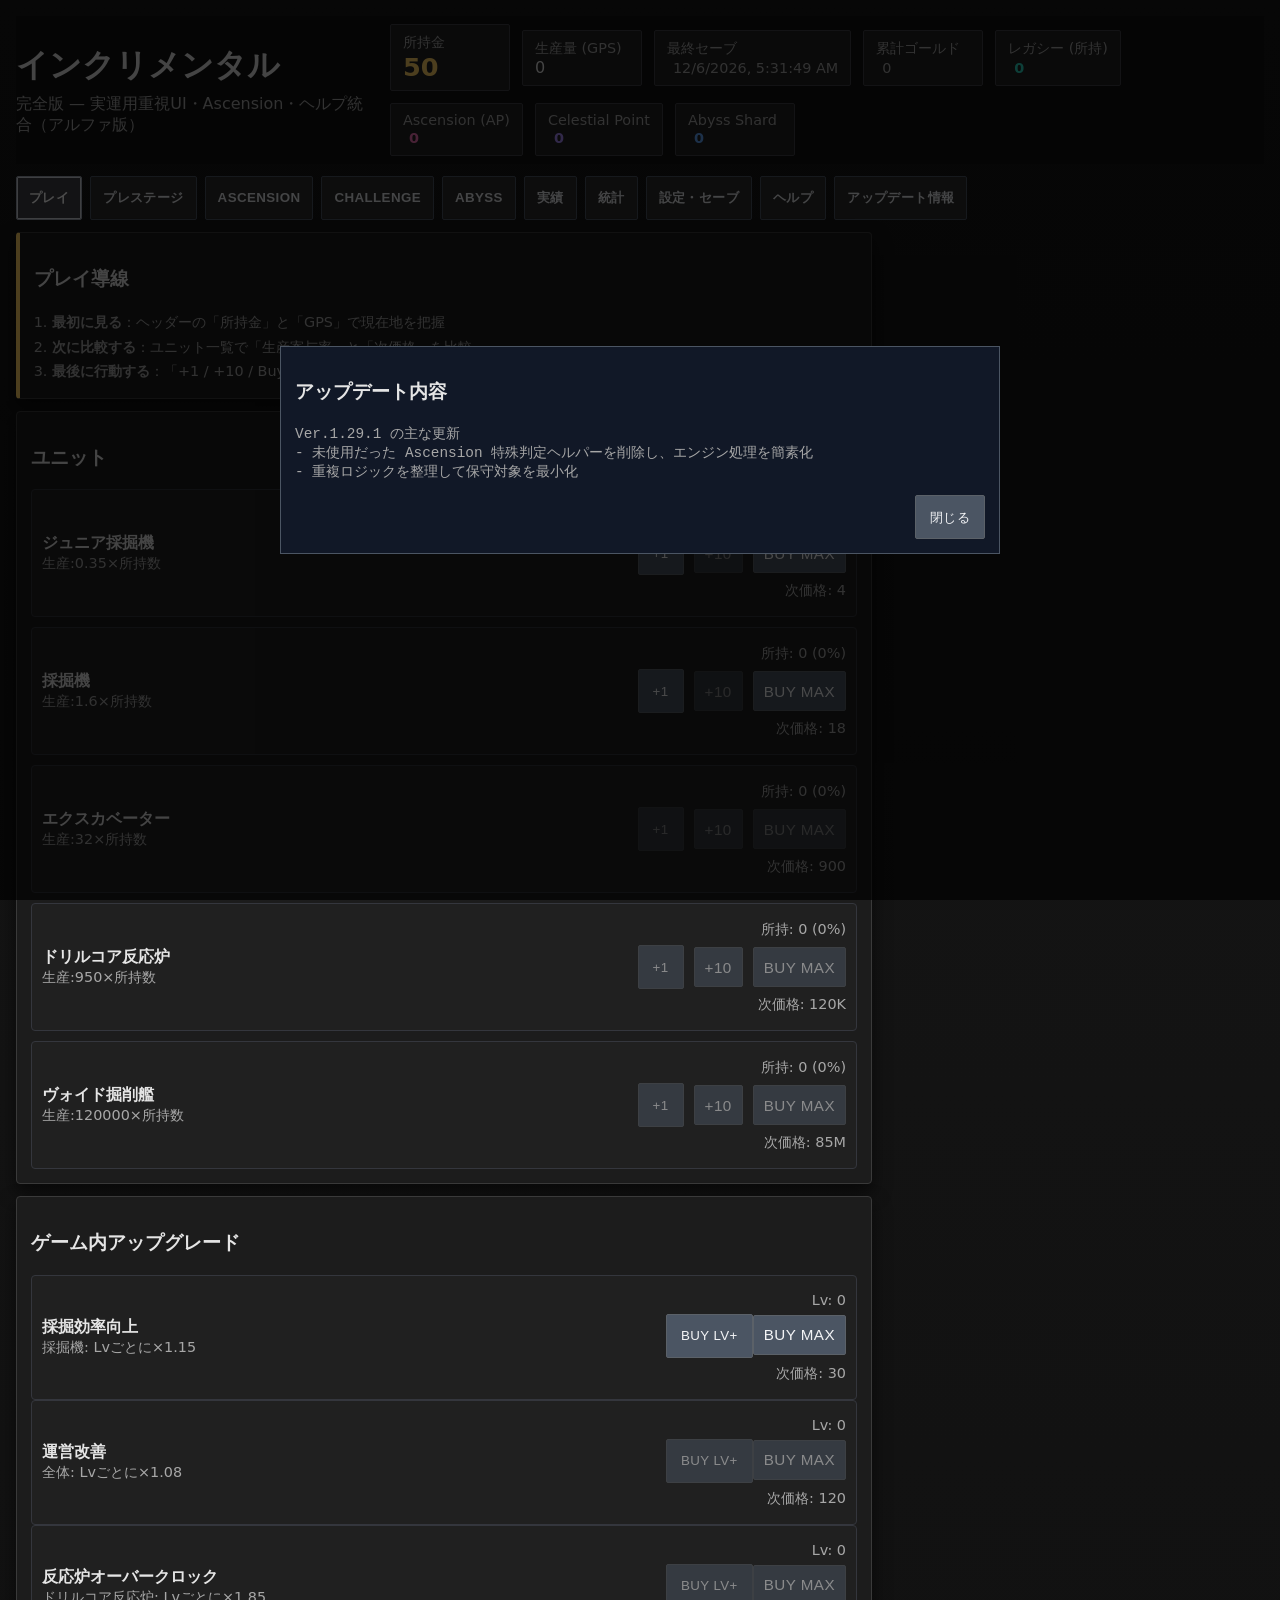
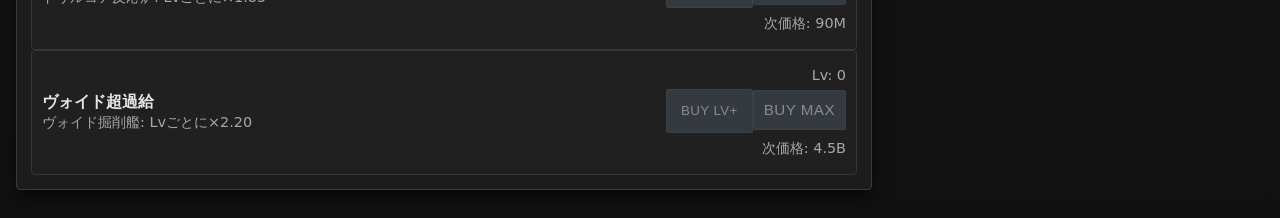
==== commit 00f7f6ae: "Optimized performance" ====
--- a/index.html
+++ b/index.html
@@ -369,6 +369,7 @@
           <h3>アップデート情報</h3>
           <p class="small muted" style="margin-top:4px;">このゲームは現在<strong>アルファ版</strong>です。仕様やバランスは今後も変更されます。</p>
           <ul class="small muted" style="margin-top:8px; padding-left:20px; line-height:1.8;">
+            <li><strong>Ver.1.29.1</strong>：軽量化対応。UI更新を「常時更新」と「表示中タブだけの再描画」に分離し、モバイル時の引っかかりを軽減。購入連打や自動購入時の保存をデバウンス化し、実績解除時の多重再計算・多重保存も抑制。</li>
             <li><strong>Ver.1.29.0</strong>：ロードマップ Phase 2 を完了。Celestial の Nova / Vault / Mirror / Epoch へ専用アップグレードを増設し、ルートごとの攻略方針を強化。Celestial画面で推奨スタイル・到達目標・有効中/待機中の専用効果を表示し、ルート別実績も追加。</li>
             <li><strong>Ver.1.28.0</strong>：設定タブの確認ダイアログ対象を全操作へ拡張し、トースト設定に一般メッセージ切替を追加。Celestialアップグレード「星界チューニング規格」の上限拡張が一回きりの Ascension Shop 項目へ及ばないよう修正。Abyssアップグレード「自律継承アーカイブ」を追加し、Abyss後も自動購入の解放状態を保持できるよう変更。</li>
             <li><strong>Ver.1.27.0</strong>：ロードマップ Phase 1 を完了。Abyss gain を再設計し、Challenge / Celestial / Infinity 到達 / 周回数で段階的に増加するよう変更。Abyssタブに短期目標ナビゲーターを追加し、一部Challenge報酬を機能解放型へ差し替え。役割別 Abyss アップグレードも追加。</li>
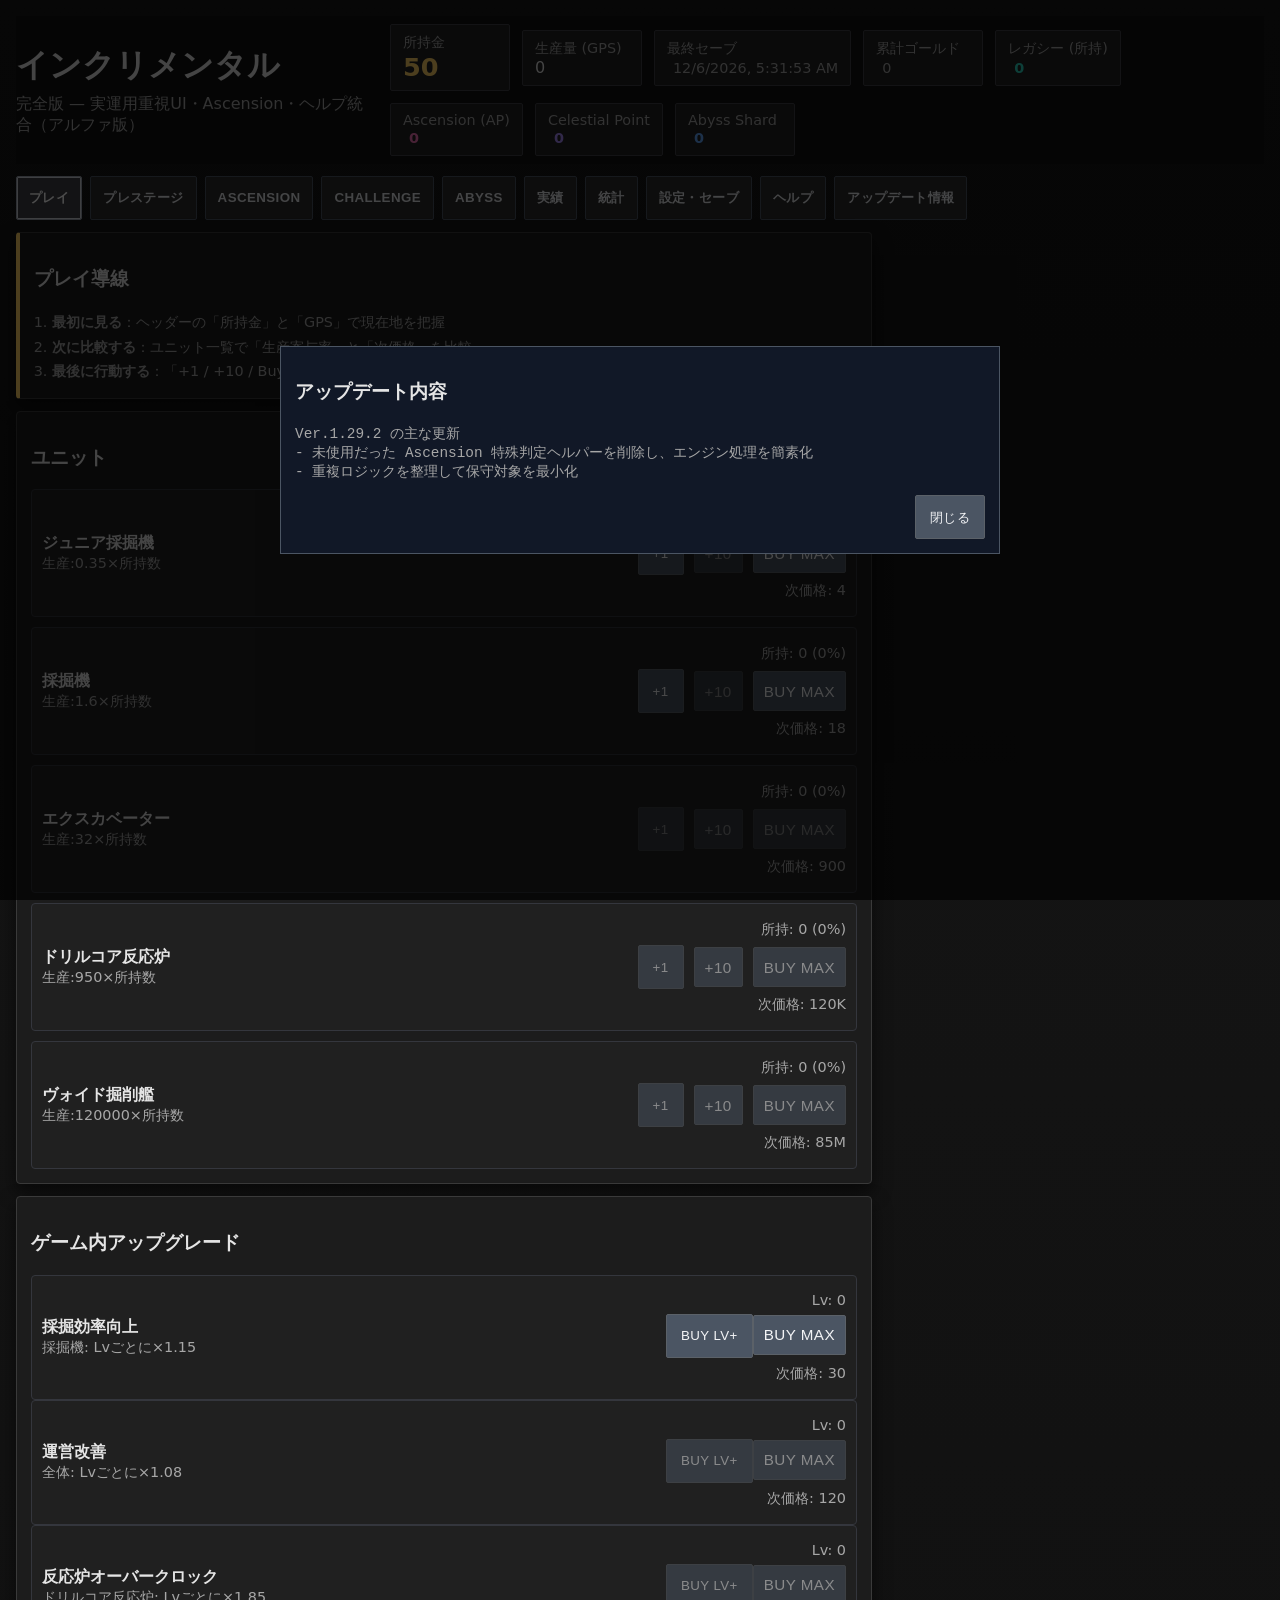
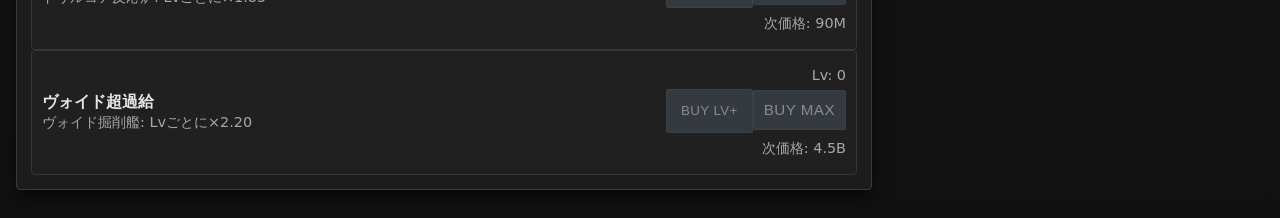
==== commit af95d1fd: "Further optimization of operation" ====
--- a/index.html
+++ b/index.html
@@ -369,6 +369,7 @@
           <h3>アップデート情報</h3>
           <p class="small muted" style="margin-top:4px;">このゲームは現在<strong>アルファ版</strong>です。仕様やバランスは今後も変更されます。</p>
           <ul class="small muted" style="margin-top:8px; padding-left:20px; line-height:1.8;">
+            <li><strong>Ver.1.29.2</strong>：軽量化をさらに進め、UI更新を dirty flag ベースの dispatcher へ再編。Celestialルート一覧と Abyssアップグレード一覧を build-once / update-in-place に変更し、preview/economy の再計算も必要時だけ行うよう改善。</li>
             <li><strong>Ver.1.29.1</strong>：軽量化対応。UI更新を「常時更新」と「表示中タブだけの再描画」に分離し、モバイル時の引っかかりを軽減。購入連打や自動購入時の保存をデバウンス化し、実績解除時の多重再計算・多重保存も抑制。</li>
             <li><strong>Ver.1.29.0</strong>：ロードマップ Phase 2 を完了。Celestial の Nova / Vault / Mirror / Epoch へ専用アップグレードを増設し、ルートごとの攻略方針を強化。Celestial画面で推奨スタイル・到達目標・有効中/待機中の専用効果を表示し、ルート別実績も追加。</li>
             <li><strong>Ver.1.28.0</strong>：設定タブの確認ダイアログ対象を全操作へ拡張し、トースト設定に一般メッセージ切替を追加。Celestialアップグレード「星界チューニング規格」の上限拡張が一回きりの Ascension Shop 項目へ及ばないよう修正。Abyssアップグレード「自律継承アーカイブ」を追加し、Abyss後も自動購入の解放状態を保持できるよう変更。</li>
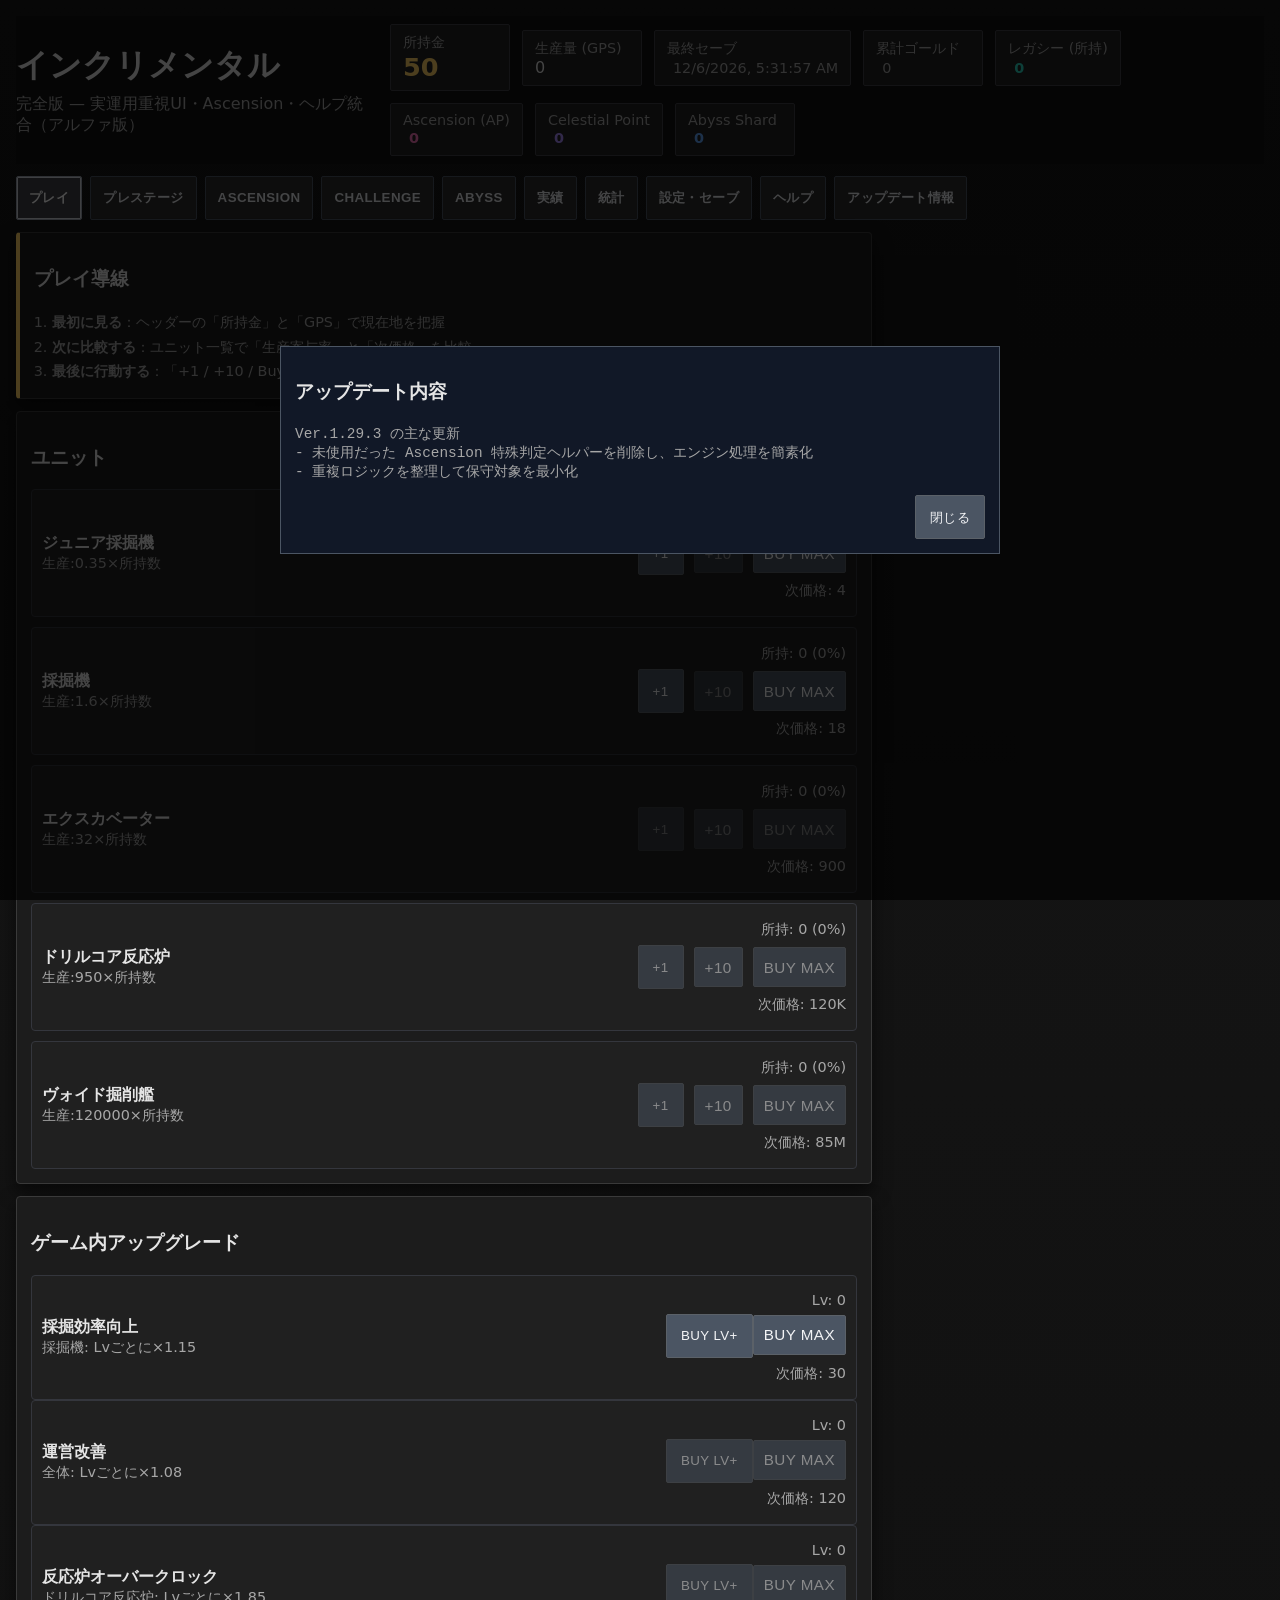
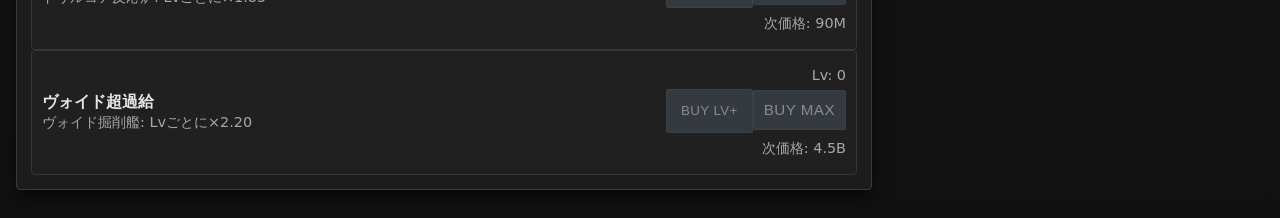
==== commit fd1d8a50: "Bug fixes" ====
--- a/index.html
+++ b/index.html
@@ -369,6 +369,7 @@
           <h3>アップデート情報</h3>
           <p class="small muted" style="margin-top:4px;">このゲームは現在<strong>アルファ版</strong>です。仕様やバランスは今後も変更されます。</p>
           <ul class="small muted" style="margin-top:8px; padding-left:20px; line-height:1.8;">
+            <li><strong>Ver.1.29.3</strong>：起動時の実績判定が未定義 helper を呼んで初期化停止する不具合を修正。プレイ開始時に Inspector しか表示されず、タブ切替が反応しない問題を解消。</li>
             <li><strong>Ver.1.29.2</strong>：軽量化をさらに進め、UI更新を dirty flag ベースの dispatcher へ再編。Celestialルート一覧と Abyssアップグレード一覧を build-once / update-in-place に変更し、preview/economy の再計算も必要時だけ行うよう改善。</li>
             <li><strong>Ver.1.29.1</strong>：軽量化対応。UI更新を「常時更新」と「表示中タブだけの再描画」に分離し、モバイル時の引っかかりを軽減。購入連打や自動購入時の保存をデバウンス化し、実績解除時の多重再計算・多重保存も抑制。</li>
             <li><strong>Ver.1.29.0</strong>：ロードマップ Phase 2 を完了。Celestial の Nova / Vault / Mirror / Epoch へ専用アップグレードを増設し、ルートごとの攻略方針を強化。Celestial画面で推奨スタイル・到達目標・有効中/待機中の専用効果を表示し、ルート別実績も追加。</li>
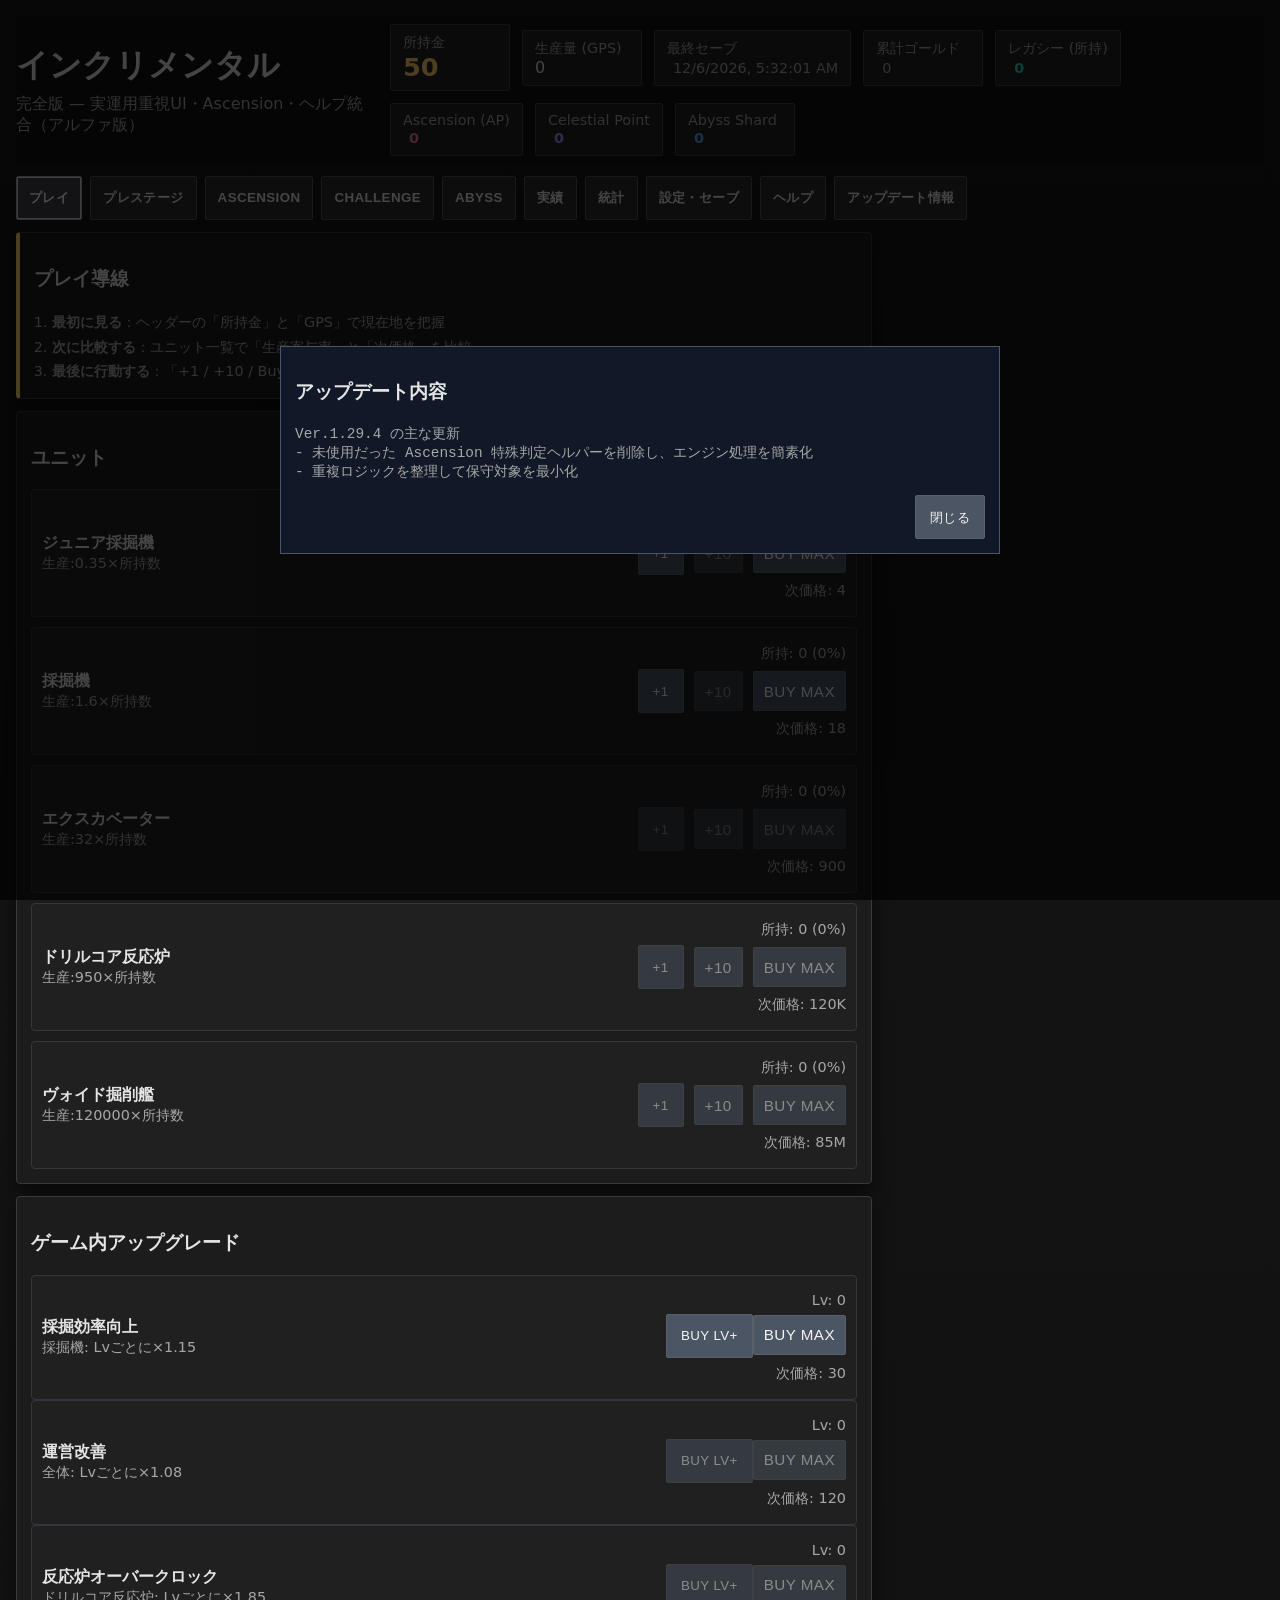
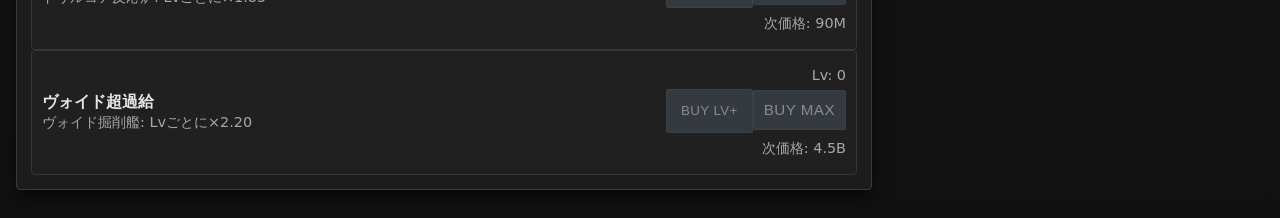
==== commit f39a4c8f: "I made it possible to change the screen refresh frequency." ====
--- a/index.html
+++ b/index.html
@@ -369,6 +369,7 @@
           <h3>アップデート情報</h3>
           <p class="small muted" style="margin-top:4px;">このゲームは現在<strong>アルファ版</strong>です。仕様やバランスは今後も変更されます。</p>
           <ul class="small muted" style="margin-top:8px; padding-left:20px; line-height:1.8;">
+            <li><strong>Ver.1.29.4</strong>：設定画面に画面更新頻度の調整項目を追加。通常UI更新間隔と重いパネル更新間隔を個別に変更でき、どちらも 50ms まで短縮可能に。</li>
             <li><strong>Ver.1.29.3</strong>：起動時の実績判定が未定義 helper を呼んで初期化停止する不具合を修正。プレイ開始時に Inspector しか表示されず、タブ切替が反応しない問題を解消。</li>
             <li><strong>Ver.1.29.2</strong>：軽量化をさらに進め、UI更新を dirty flag ベースの dispatcher へ再編。Celestialルート一覧と Abyssアップグレード一覧を build-once / update-in-place に変更し、preview/economy の再計算も必要時だけ行うよう改善。</li>
             <li><strong>Ver.1.29.1</strong>：軽量化対応。UI更新を「常時更新」と「表示中タブだけの再描画」に分離し、モバイル時の引っかかりを軽減。購入連打や自動購入時の保存をデバウンス化し、実績解除時の多重再計算・多重保存も抑制。</li>
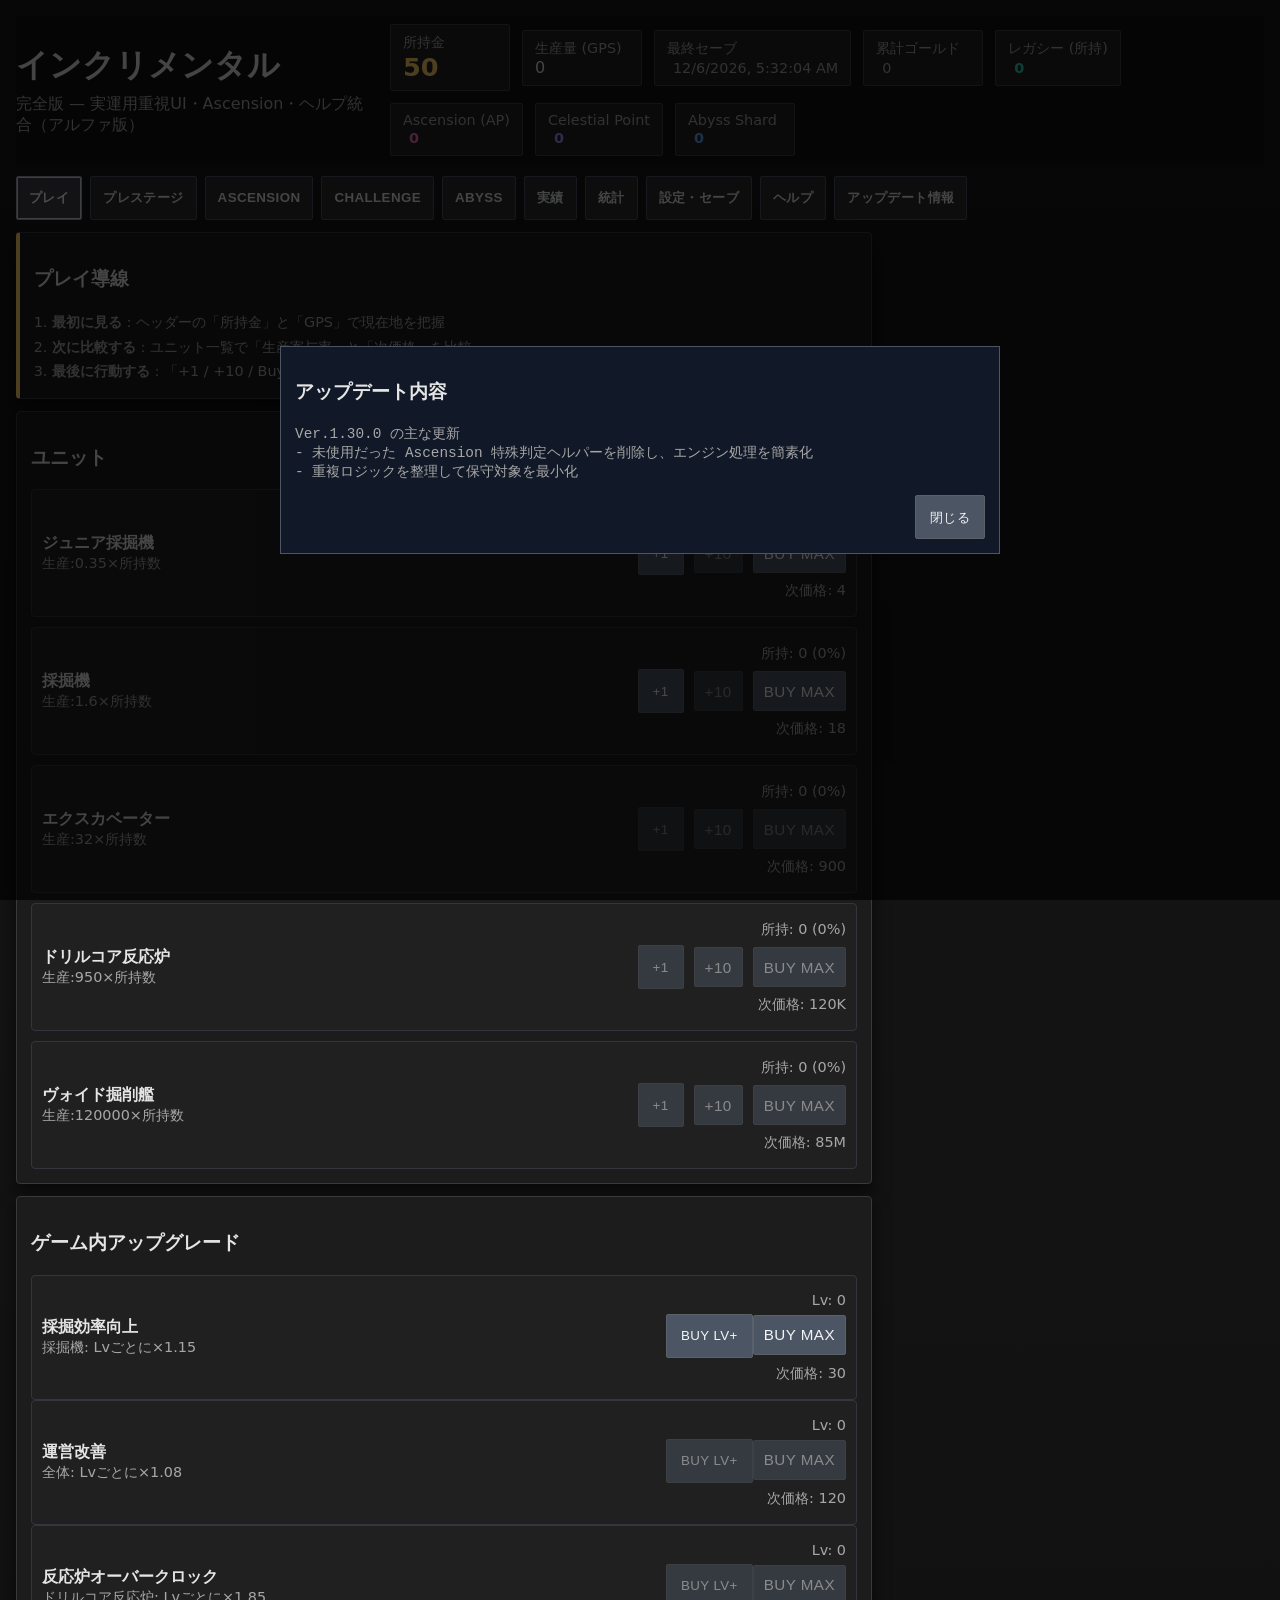
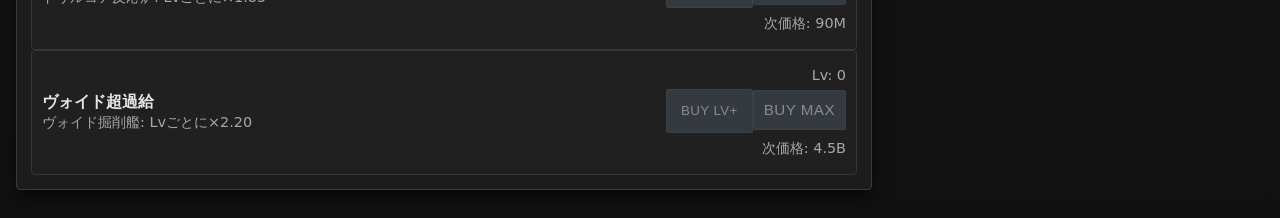
==== commit f84e8c8f: "Improve the code design" ====
--- a/index.html
+++ b/index.html
@@ -369,6 +369,7 @@
           <h3>アップデート情報</h3>
           <p class="small muted" style="margin-top:4px;">このゲームは現在<strong>アルファ版</strong>です。仕様やバランスは今後も変更されます。</p>
           <ul class="small muted" style="margin-top:8px; padding-left:20px; line-height:1.8;">
+            <li><strong>Ver.1.30.0</strong>：内部構造を再編。State を defaults / migration / storage / facade に、Engine を runtime / economy / progression / shop / reset / facade に分割し、UI bootstrap を独立ファイル化。公開 API とセーブ互換は維持したまま、今後の機能追加と不具合調査をしやすい構成へ整理。</li>
             <li><strong>Ver.1.29.4</strong>：設定画面に画面更新頻度の調整項目を追加。通常UI更新間隔と重いパネル更新間隔を個別に変更でき、どちらも 50ms まで短縮可能に。</li>
             <li><strong>Ver.1.29.3</strong>：起動時の実績判定が未定義 helper を呼んで初期化停止する不具合を修正。プレイ開始時に Inspector しか表示されず、タブ切替が反応しない問題を解消。</li>
             <li><strong>Ver.1.29.2</strong>：軽量化をさらに進め、UI更新を dirty flag ベースの dispatcher へ再編。Celestialルート一覧と Abyssアップグレード一覧を build-once / update-in-place に変更し、preview/economy の再計算も必要時だけ行うよう改善。</li>
@@ -466,14 +467,24 @@
   <div id="toast" class="toast"></div>
 
   <script src="game/config.js"></script>
+  <script src="game/state.defaults.js"></script>
+  <script src="game/state.migration.js"></script>
+  <script src="game/state.storage.js"></script>
   <script src="game/state.js"></script>
   <script src="game/engine.helpers.js"></script>
   <script src="game/engine.challenge.js"></script>
+  <script src="game/engine.runtime.js"></script>
+  <script src="game/engine.state-normalizers.js"></script>
+  <script src="game/engine.economy.js"></script>
+  <script src="game/engine.progression.js"></script>
+  <script src="game/engine.shop.js"></script>
+  <script src="game/engine.reset.js"></script>
   <script src="game/engine.app.js"></script>
   <script src="game/engine.js"></script>
   <script src="game/ui.helpers.js"></script>
   <script src="game/ui.minigame.js"></script>
   <script src="game/ui.app.js"></script>
+  <script src="game/ui.bootstrap.js"></script>
   <script src="game/ui.js"></script>
 </body>
 </html>
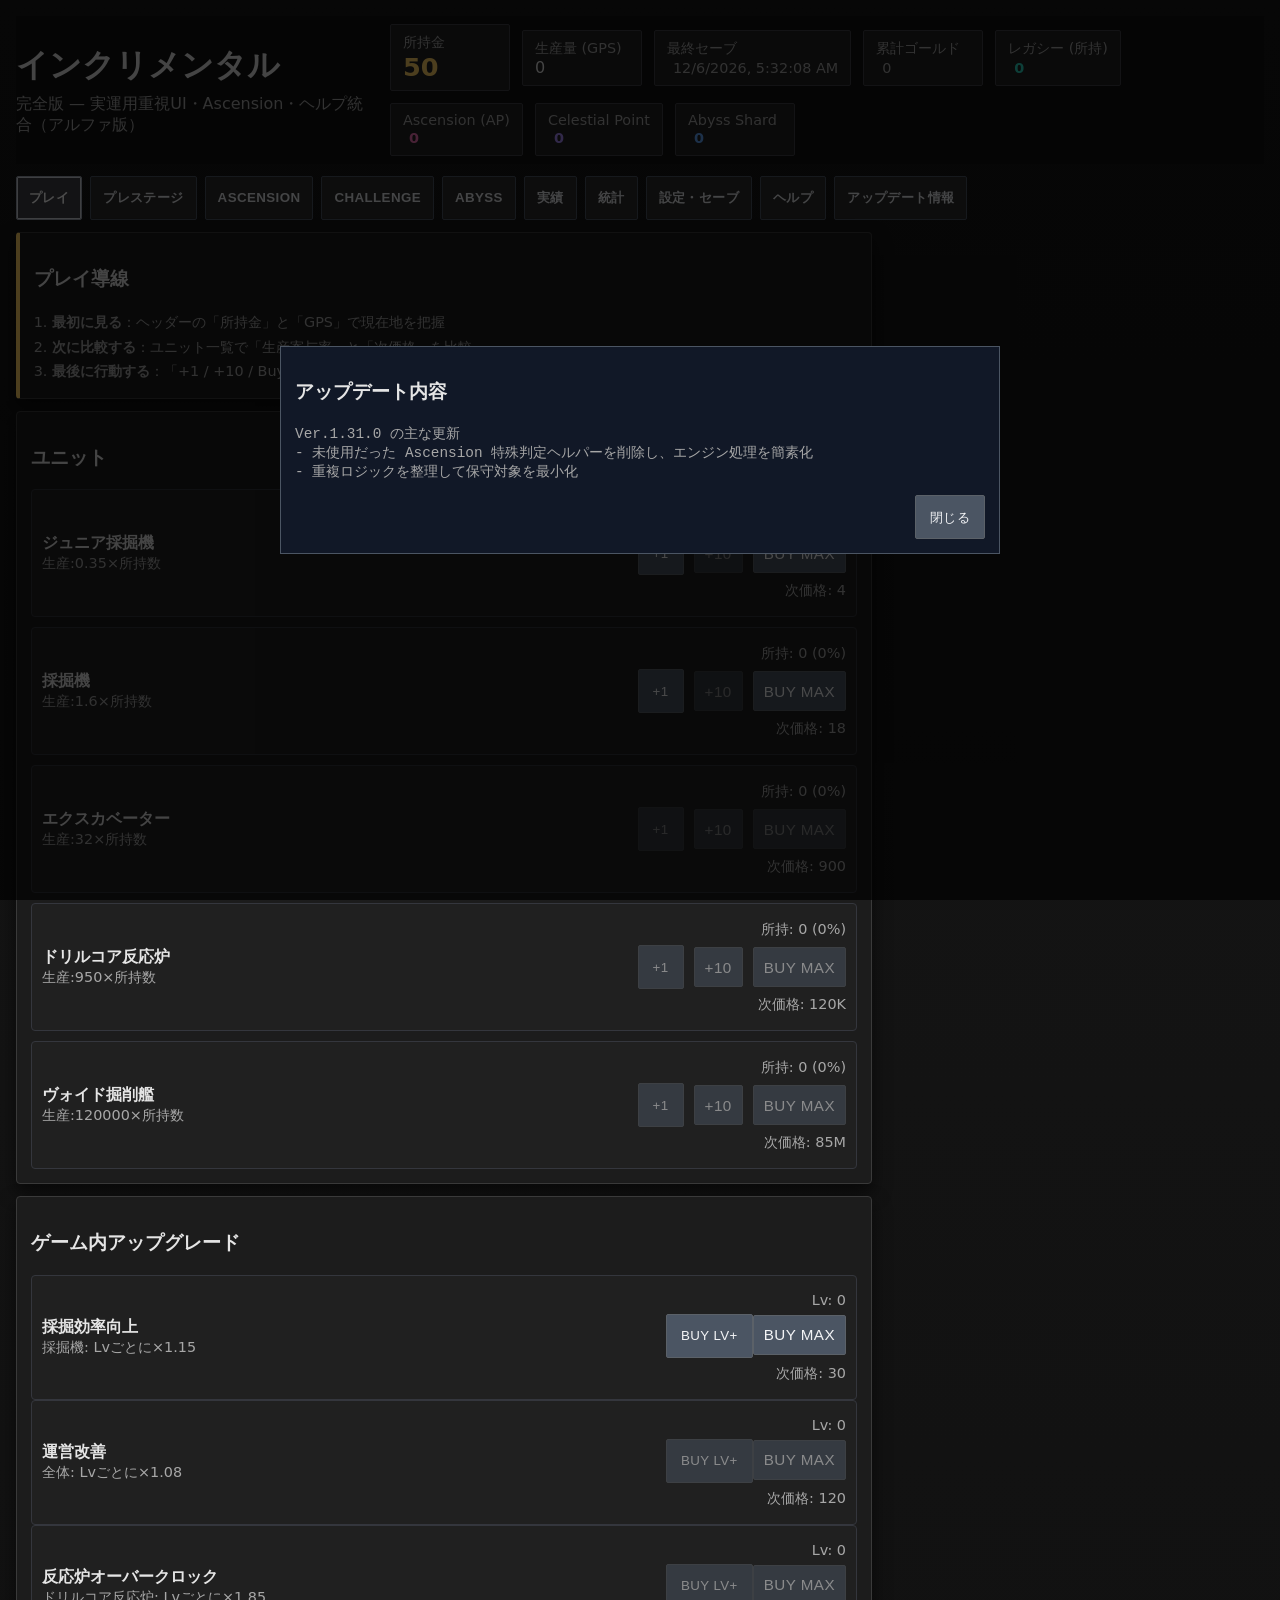
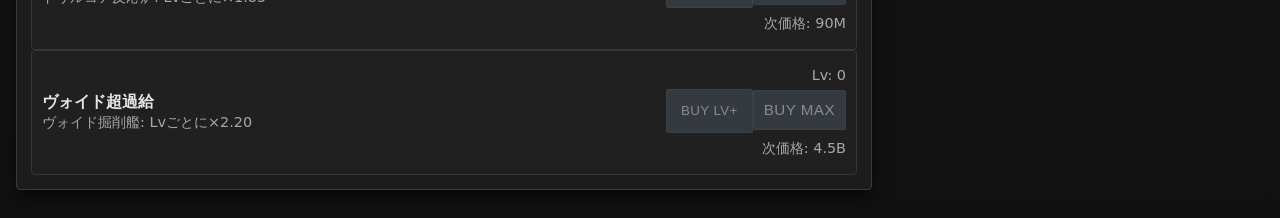
==== commit e298cba2: "Completion of Phase 3" ====
--- a/index.html
+++ b/index.html
@@ -369,6 +369,7 @@
           <h3>アップデート情報</h3>
           <p class="small muted" style="margin-top:4px;">このゲームは現在<strong>アルファ版</strong>です。仕様やバランスは今後も変更されます。</p>
           <ul class="small muted" style="margin-top:8px; padding-left:20px; line-height:1.8;">
+            <li><strong>Ver.1.31.0</strong>：ロードマップ Phase 3 を完了。Legacy Tree に排他ビルド枝を追加し、Challenge特化 / 放置特化 / 高速周回特化の3方針へ分岐可能に。Challenge報酬へ保持・自動化・ルール変更系を導入し、Challenge画面にも狙いと報酬タイプを表示。</li>
             <li><strong>Ver.1.30.0</strong>：内部構造を再編。State を defaults / migration / storage / facade に、Engine を runtime / economy / progression / shop / reset / facade に分割し、UI bootstrap を独立ファイル化。公開 API とセーブ互換は維持したまま、今後の機能追加と不具合調査をしやすい構成へ整理。</li>
             <li><strong>Ver.1.29.4</strong>：設定画面に画面更新頻度の調整項目を追加。通常UI更新間隔と重いパネル更新間隔を個別に変更でき、どちらも 50ms まで短縮可能に。</li>
             <li><strong>Ver.1.29.3</strong>：起動時の実績判定が未定義 helper を呼んで初期化停止する不具合を修正。プレイ開始時に Inspector しか表示されず、タブ切替が反応しない問題を解消。</li>
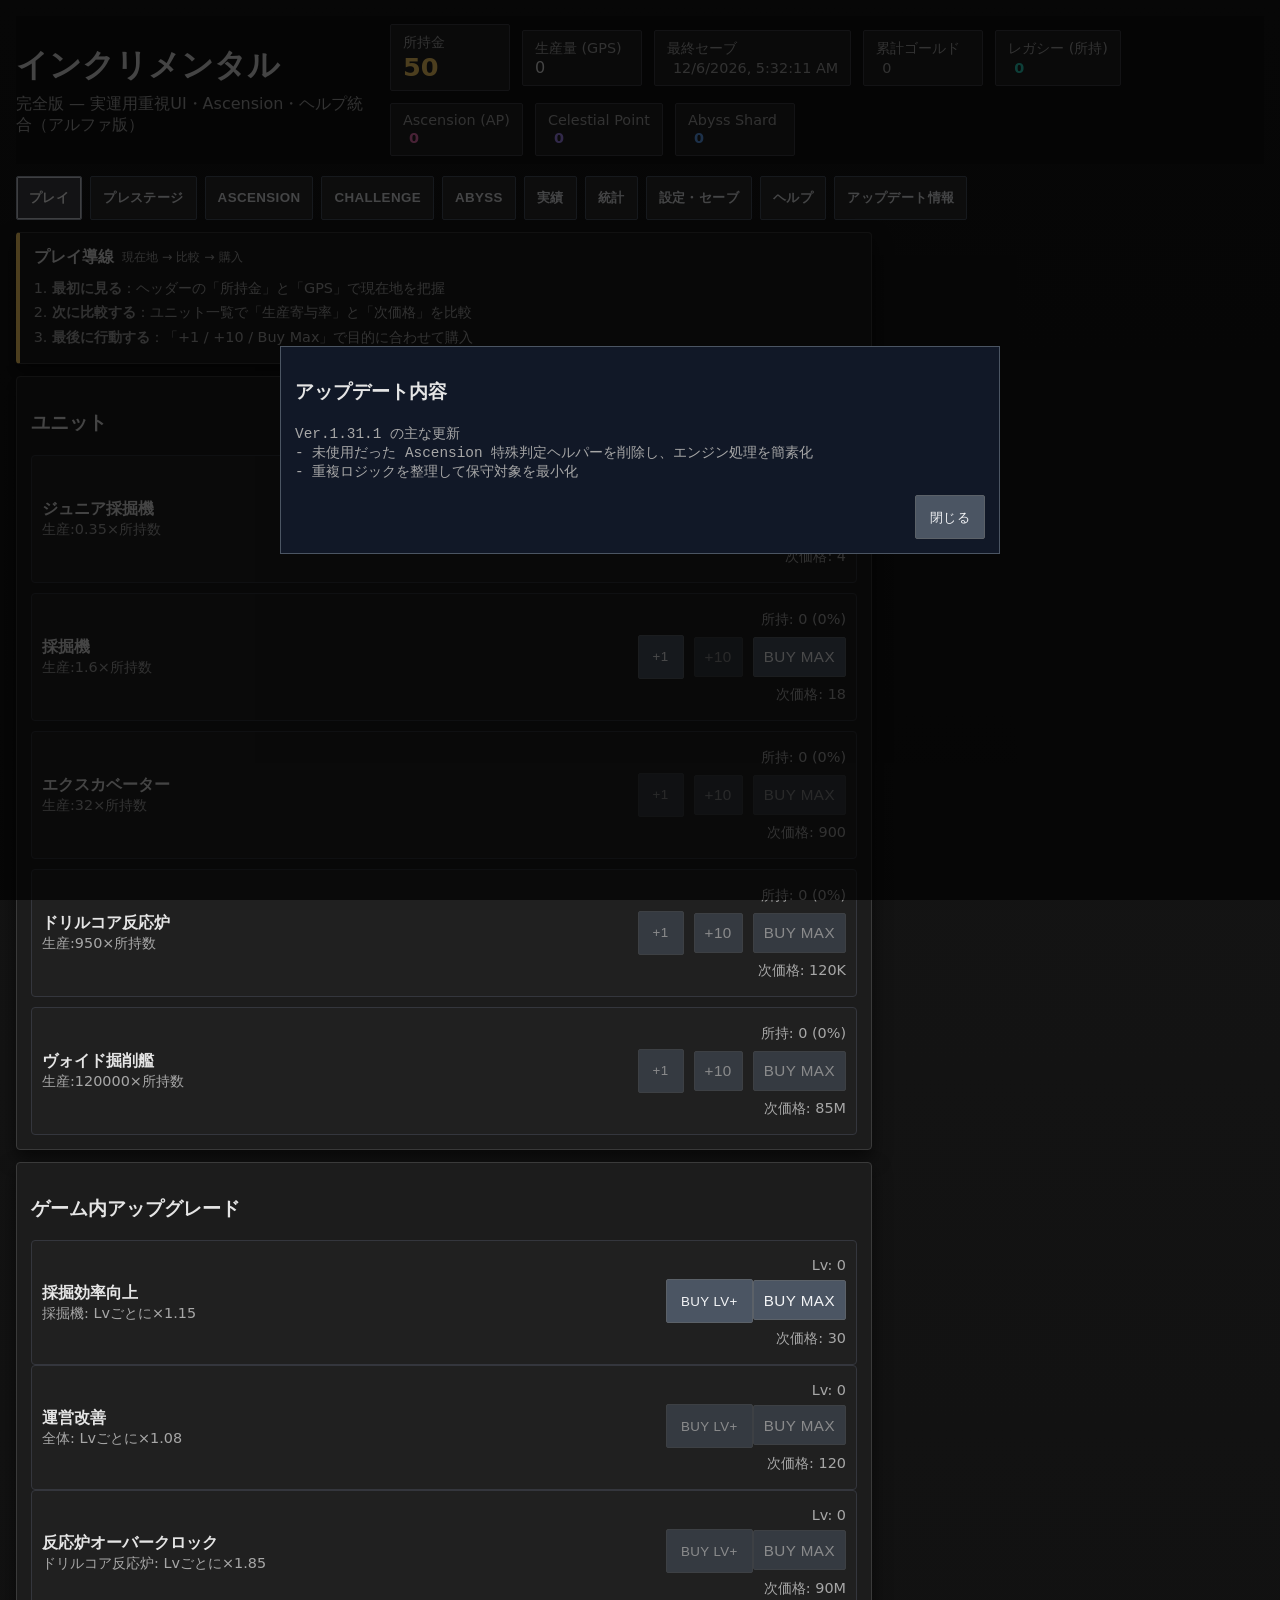
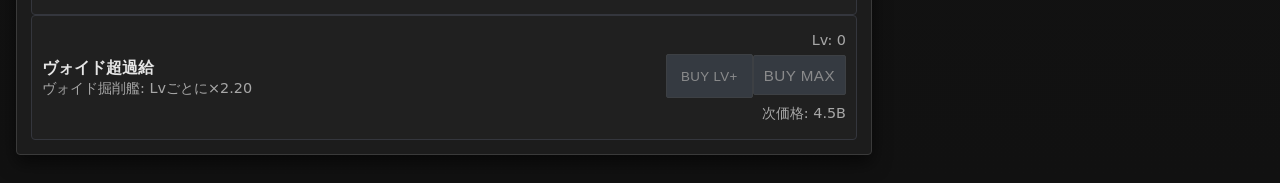
==== commit 690fbeb1: "Mobile layout changes" ====
--- a/index.html
+++ b/index.html
@@ -10,7 +10,7 @@
   <header id="mainHeader">
     <div>
       <h1 style="margin:0 0 6px">インクリメンタル</h1>
-      <p class="muted" style="margin:0">完全版 — 実運用重視UI・Ascension・ヘルプ統合（アルファ版）</p>
+      <p class="muted headerLead" style="margin:0">完全版 — 実運用重視UI・Ascension・ヘルプ統合（アルファ版）</p>
     </div>
 
     <div id="headerRight">
@@ -23,11 +23,11 @@
           <div class="muted small">生産量 (GPS)</div>
           <div id="gps">0</div>
         </div>
-        <div class="statusItem">
+        <div class="statusItem desktopStatusOnly">
           <div class="muted small">最終セーブ</div>
           <div id="lastSave" class="muted small inline">—</div>
         </div>
-        <div class="statusItem">
+        <div class="statusItem desktopStatusOnly">
           <div class="muted small">累計ゴールド</div>
           <div id="totalEarned" class="muted small inline">0</div>
         </div>
@@ -68,12 +68,14 @@
     <section class="col maincol">
       <div id="tab-play" class="tabPane">
         <div class="card flowCard">
-          <h3>プレイ導線</h3>
-          <ol class="flowSteps muted small">
-            <li><strong>最初に見る</strong>：ヘッダーの「所持金」と「GPS」で現在地を把握</li>
-            <li><strong>次に比較する</strong>：ユニット一覧で「生産寄与率」と「次価格」を比較</li>
-            <li><strong>最後に行動する</strong>：「+1 / +10 / Buy Max」で目的に合わせて購入</li>
-          </ol>
+          <details class="mobileDetails" data-mobile-collapsed open>
+            <summary><strong>プレイ導線</strong><span class="muted tiny"> 現在地 → 比較 → 購入</span></summary>
+            <ol class="flowSteps muted small">
+              <li><strong>最初に見る</strong>：ヘッダーの「所持金」と「GPS」で現在地を把握</li>
+              <li><strong>次に比較する</strong>：ユニット一覧で「生産寄与率」と「次価格」を比較</li>
+              <li><strong>最後に行動する</strong>：「+1 / +10 / Buy Max」で目的に合わせて購入</li>
+            </ol>
+          </details>
         </div>
 
         <div class="card">
@@ -151,11 +153,13 @@
 
         <div id="subtab-ascension-core" class="subTabPane">
         <div class="card">
-          <h3>Ascension（超越）</h3>
-          <p class="muted small" style="line-height:1.6;">
-            Ascensionを実行すると、ゴールド・ユニット・アップグレード・プレステージ履歴・累計ゴールド・利用可能レガシー・レガシーツリーがリセットされる代わりに、強力な <strong>Ascensionポイント(AP)</strong> を獲得します。<br>
-            ※一部のAscensionショップ強化で、累計ゴールドやレガシーツリーの維持を解放できます。
-          </p>
+          <details class="mobileDetails" data-mobile-collapsed open>
+            <summary><strong>Ascension（超越）</strong><span class="muted tiny"> AP を獲得する上位リセット</span></summary>
+            <p class="muted small" style="line-height:1.6;">
+              Ascensionを実行すると、ゴールド・ユニット・アップグレード・プレステージ履歴・累計ゴールド・利用可能レガシー・レガシーツリーがリセットされる代わりに、強力な <strong>Ascensionポイント(AP)</strong> を獲得します。<br>
+              ※一部のAscensionショップ強化で、累計ゴールドやレガシーツリーの維持を解放できます。
+            </p>
+          </details>
           <div class="row" style="margin-top:12px; padding-top:12px; border-top:1px solid rgba(255,255,255,0.1);">
             <div>
               <div class="muted small">次に得られるAP（見積）: <span id="ascGainPreview" style="color:#f472b6; font-size:1.2rem; font-weight:bold;">0</span> AP</div>
@@ -175,16 +179,18 @@
         <div class="card" id="ascMiniGameCard" style="display:none;">
           <h3>Ascension ミニゲーム: 星脈同調</h3>
           <p class="muted small">Ascension Shop を全購入すると解放。挑戦ごとに AP を1消費。反転頻度を抑えた10ラウンド制で高スコアを狙います。</p>
-          <div class="muted small" style="line-height:1.65; margin-top:8px;">
-            <strong>ルール</strong>
-            <ul style="margin:6px 0 0 18px; padding:0;">
-              <li>全10ラウンド。基本は通常ルールで、後半のみ「反転」ラウンドが出現します。</li>
-              <li>通常ルール：表示された目標レーン（A〜D）を制限時間内に押すと成功です。</li>
-              <li>反転ルール：目標レーンの<strong>対向レーン</strong>を押すと成功（目標レーンや他レーンはミス）です。</li>
-              <li>ラウンドが進むほど制限時間が短くなりますが、緩やかに短縮されます。タイムアウトはミス扱いです。</li>
-              <li>挑戦終了時にスコアに応じて AP を還元します（高スコアほど還元量アップ）。</li>
-            </ul>
-          </div>
+          <details class="mobileDetails" data-mobile-collapsed open>
+            <summary><strong>ルール</strong><span class="muted tiny"> 通常 / 反転 / 報酬</span></summary>
+            <div class="muted small" style="line-height:1.65; margin-top:8px;">
+              <ul style="margin:6px 0 0 18px; padding:0;">
+                <li>全10ラウンド。基本は通常ルールで、後半のみ「反転」ラウンドが出現します。</li>
+                <li>通常ルール：表示された目標レーン（A〜D）を制限時間内に押すと成功です。</li>
+                <li>反転ルール：目標レーンの<strong>対向レーン</strong>を押すと成功（目標レーンや他レーンはミス）です。</li>
+                <li>ラウンドが進むほど制限時間が短くなりますが、緩やかに短縮されます。タイムアウトはミス扱いです。</li>
+                <li>挑戦終了時にスコアに応じて AP を還元します（高スコアほど還元量アップ）。</li>
+              </ul>
+            </div>
+          </details>
           <div class="row" style="margin-top:8px;">
             <button id="miniGameStart" class="accent">挑戦開始 (AP -1)</button>
             <span id="miniGameSummary" class="muted small">未挑戦</span>
@@ -240,8 +246,10 @@
           <div id="celestialLayerListTab"></div>
         </div>
         <div class="card">
-          <h3>Celestialルート</h3>
-          <p class="muted small">解放済みの星界層に応じてルートを選択できます。選択中ルートは恒久ボーナスを与え、対応するCelestialアップグレードを購入可能にします。カード内では推奨スタイル、到達目標、保存済みだが待機中の専用強化も確認できます。</p>
+          <details class="mobileDetails" data-mobile-collapsed open>
+            <summary><strong>Celestialルート</strong><span class="muted tiny"> ルート選択と専用強化</span></summary>
+            <p class="muted small">解放済みの星界層に応じてルートを選択できます。選択中ルートは恒久ボーナスを与え、対応するCelestialアップグレードを購入可能にします。カード内では推奨スタイル、到達目標、保存済みだが待機中の専用強化も確認できます。</p>
+          </details>
           <div id="celestialBranchActive" class="muted small" style="margin-top:8px;">未選択</div>
           <div id="celestialBranchList" style="margin-top:12px;"></div>
         </div>
@@ -255,8 +263,10 @@
 
       <div id="tab-challenges" class="tabPane">
         <div class="card">
-          <h3>Challenge (制約周回)</h3>
-          <p class="muted small">Antimatter Dimensions風の「制約付きラン」です。開始時に周回をリセットし、目標累計Goldを達成すると恒久報酬を得られます。</p>
+          <details class="mobileDetails" data-mobile-collapsed open>
+            <summary><strong>Challenge (制約周回)</strong><span class="muted tiny"> 目標達成で恒久報酬</span></summary>
+            <p class="muted small">Antimatter Dimensions風の「制約付きラン」です。開始時に周回をリセットし、目標累計Goldを達成すると恒久報酬を得られます。</p>
+          </details>
           <div class="subTabs" style="margin-top:8px;">
             <button class="subTabBtn active" data-parent="challenges" data-subtab="core">通常Challenge</button>
             <button class="subTabBtn" data-parent="challenges" data-subtab="abyss">Abyss Challenge</button>
@@ -273,8 +283,10 @@
 
       <div id="tab-abyss" class="tabPane" style="display:none;">
         <div class="card">
-          <h3>Abyss</h3>
-          <p class="muted small">深淵専用の機能です。Abyss Shardを使って恒久強化を購入できます。Abyss gain は Challenge / Celestial / 周回数 / Infinity 到達で段階的に増加します。</p>
+          <details class="mobileDetails" data-mobile-collapsed open>
+            <summary><strong>Abyss</strong><span class="muted tiny"> Shard 強化と gain 導線</span></summary>
+            <p class="muted small">深淵専用の機能です。Abyss Shardを使って恒久強化を購入できます。Abyss gain は Challenge / Celestial / 周回数 / Infinity 到達で段階的に増加します。</p>
+          </details>
           <div class="row">
             <div class="statusItem"><div class="muted small">所持 Abyss Shard</div><div id="abyssTabShard" style="color:#60a5fa;font-weight:bold;">0</div></div>
             <div class="statusItem"><div class="muted small">累計 Abyss Reset</div><div id="abyssResetCount" class="muted small inline">0</div></div>
@@ -369,6 +381,7 @@
           <h3>アップデート情報</h3>
           <p class="small muted" style="margin-top:4px;">このゲームは現在<strong>アルファ版</strong>です。仕様やバランスは今後も変更されます。</p>
           <ul class="small muted" style="margin-top:8px; padding-left:20px; line-height:1.8;">
+            <li><strong>Ver.1.31.1</strong>：モバイル向けの見た目を調整。ヘッダー情報とタブを横スクロール式へ圧縮し、長い説明ブロックを折りたたみ化。プレイ一覧は詳細を行展開式にし、レガシー Inspector はモバイルで下部シート表示へ変更して縦スクロール量を削減。</li>
             <li><strong>Ver.1.31.0</strong>：ロードマップ Phase 3 を完了。Legacy Tree に排他ビルド枝を追加し、Challenge特化 / 放置特化 / 高速周回特化の3方針へ分岐可能に。Challenge報酬へ保持・自動化・ルール変更系を導入し、Challenge画面にも狙いと報酬タイプを表示。</li>
             <li><strong>Ver.1.30.0</strong>：内部構造を再編。State を defaults / migration / storage / facade に、Engine を runtime / economy / progression / shop / reset / facade に分割し、UI bootstrap を独立ファイル化。公開 API とセーブ互換は維持したまま、今後の機能追加と不具合調査をしやすい構成へ整理。</li>
             <li><strong>Ver.1.29.4</strong>：設定画面に画面更新頻度の調整項目を追加。通常UI更新間隔と重いパネル更新間隔を個別に変更でき、どちらも 50ms まで短縮可能に。</li>
--- a/game/styles.css
+++ b/game/styles.css
@@ -120,6 +120,18 @@
 
 .flowCard{border-left:4px solid var(--brand)}
 .flowSteps{margin:8px 0 0 18px;padding:0;line-height:1.7}
+.mobileDetails summary{cursor:pointer;display:flex;align-items:center;gap:8px;list-style:none}
+.mobileDetails summary::-webkit-details-marker{display:none}
+.mobileDetails[open] summary{margin-bottom:8px}
+.desktopStatusOnly{display:block}
+
+.shopAccordionTop{display:grid;grid-template-columns:minmax(0,1fr) auto;gap:12px;align-items:start}
+.shopAccordionTitle{min-width:0}
+.shopAccordionSummary{display:flex;flex-wrap:wrap;gap:10px}
+.shopAccordionSummary .metricLine{justify-content:flex-start}
+.shopAccordionPrimaryActions{display:flex;gap:8px;align-items:center;justify-content:space-between;flex-wrap:wrap}
+.shopAccordionToggle{display:none}
+.shopAccordionExtra{display:block}
 
 #unitsCard,.upg{display:flex;flex-direction:column;gap:10px}
 .unit,.upg{
@@ -135,7 +147,42 @@
 .metricValue{font-weight:700;color:#f3f4f6;overflow-wrap:anywhere}
 
 @media (max-width:900px){
+  body{padding:10px}
+  .layout{grid-template-columns:1fr; padding-bottom:112px}
+  svg{height:460px;min-width:1200px}
+  #svgWrap{padding:6px;overflow:auto;touch-action:none}
+  button{padding:12px 14px;border-radius:12px;min-height:48px}
+  .right{width:auto;text-align:left}
+  .card{padding:12px;margin-bottom:10px}
+  .tabs{justify-content:flex-start}
+  .maincol{order:1}
+  .sidecol{order:2;position:fixed;left:0;right:0;bottom:0;z-index:120;padding:0 8px env(safe-area-inset-bottom) 8px;pointer-events:none}
+  .headerLead,.desktopStatusOnly,.hintbox{display:none}
+  #mainHeader{flex-direction:column;align-items:stretch;gap:8px;padding:6px 0}
+  #mainTabs{order:2;flex-wrap:nowrap;overflow-x:auto;overflow-y:hidden;-webkit-overflow-scrolling:touch;scrollbar-width:none}
+  #mainTabs::-webkit-scrollbar{display:none}
+  .subTabs{flex-wrap:nowrap;overflow-x:auto;overflow-y:hidden;-webkit-overflow-scrolling:touch;scrollbar-width:none}
+  .subTabs::-webkit-scrollbar{display:none}
+  .tabBtn,.subTabBtn{flex:0 0 auto;white-space:nowrap}
+  .statusBar{flex-wrap:nowrap;overflow-x:auto;overflow-y:hidden;padding-bottom:4px;-webkit-overflow-scrolling:touch;scrollbar-width:none}
+  .statusBar::-webkit-scrollbar{display:none}
+  .statusItem{min-width:unset;flex:0 0 auto;padding:8px 10px}
+  .flowSteps{margin-left:16px;line-height:1.55}
+
   .unitRow,.upgRow{grid-template-columns:1fr}
   .unitStats,.upgStats{align-items:flex-start;text-align:left}
   .metricLine{justify-content:flex-start}
+  .shopAccordionTop{grid-template-columns:1fr}
+  .shopAccordionSummary{gap:8px 12px}
+  .shopAccordionPrimaryActions{flex-wrap:nowrap}
+  .shopAccordionPrimaryActions .row{margin-top:0!important;gap:8px;flex:1 1 auto}
+  .shopAccordionPrimaryActions .row button{flex:1 1 auto}
+  .shopAccordionToggle{display:inline-flex;align-items:center;justify-content:center;min-width:88px}
+  .shopAccordionExtra{display:none;border-top:1px solid rgba(255,255,255,0.08);padding-top:8px}
+  .unit.is-open .shopAccordionExtra,
+  .upg.is-open .shopAccordionExtra{display:block}
+
+  #tab-inspector{display:none!important;pointer-events:auto}
+  #tab-inspector.mobile-open{display:block!important}
+  #tab-inspector .card.inspector{margin-bottom:0;border-radius:18px 18px 0 0;max-height:52svh;overflow:auto;box-shadow:0 -12px 28px rgba(0,0,0,0.58)}
 }
